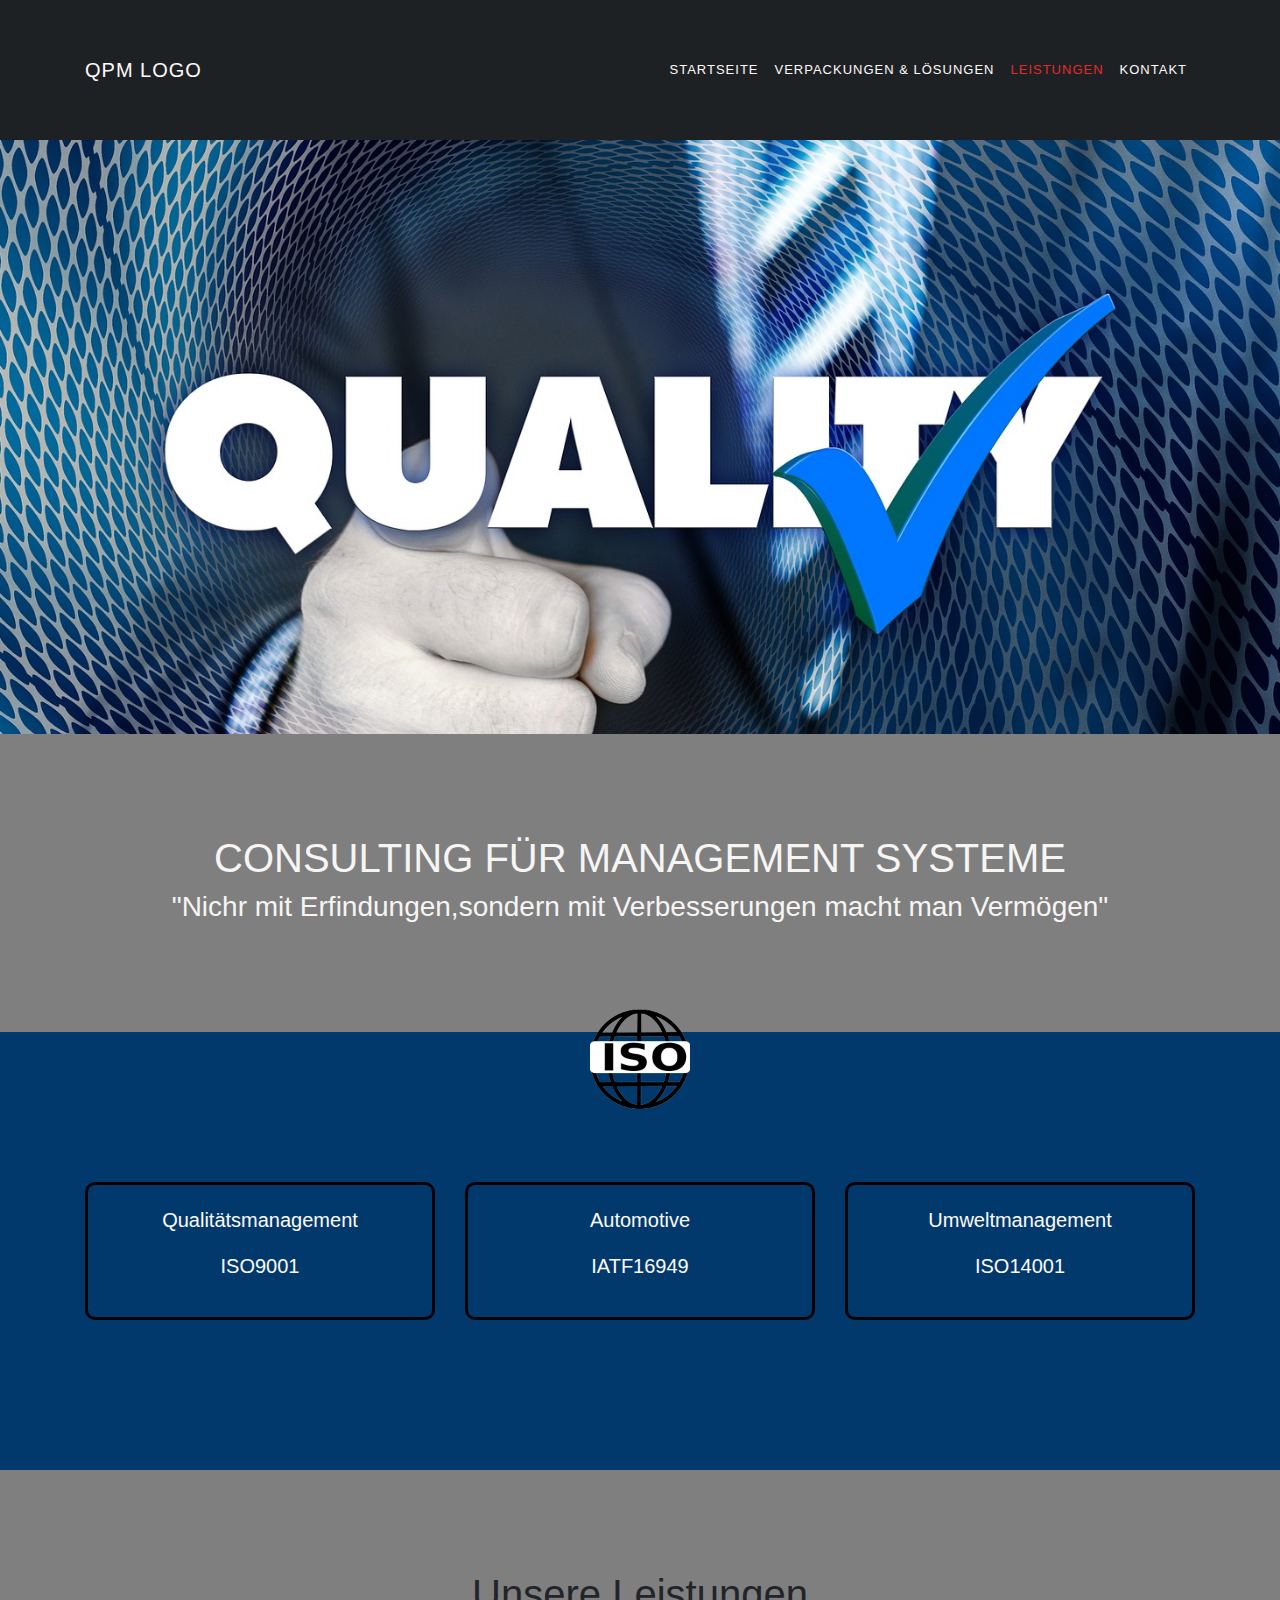
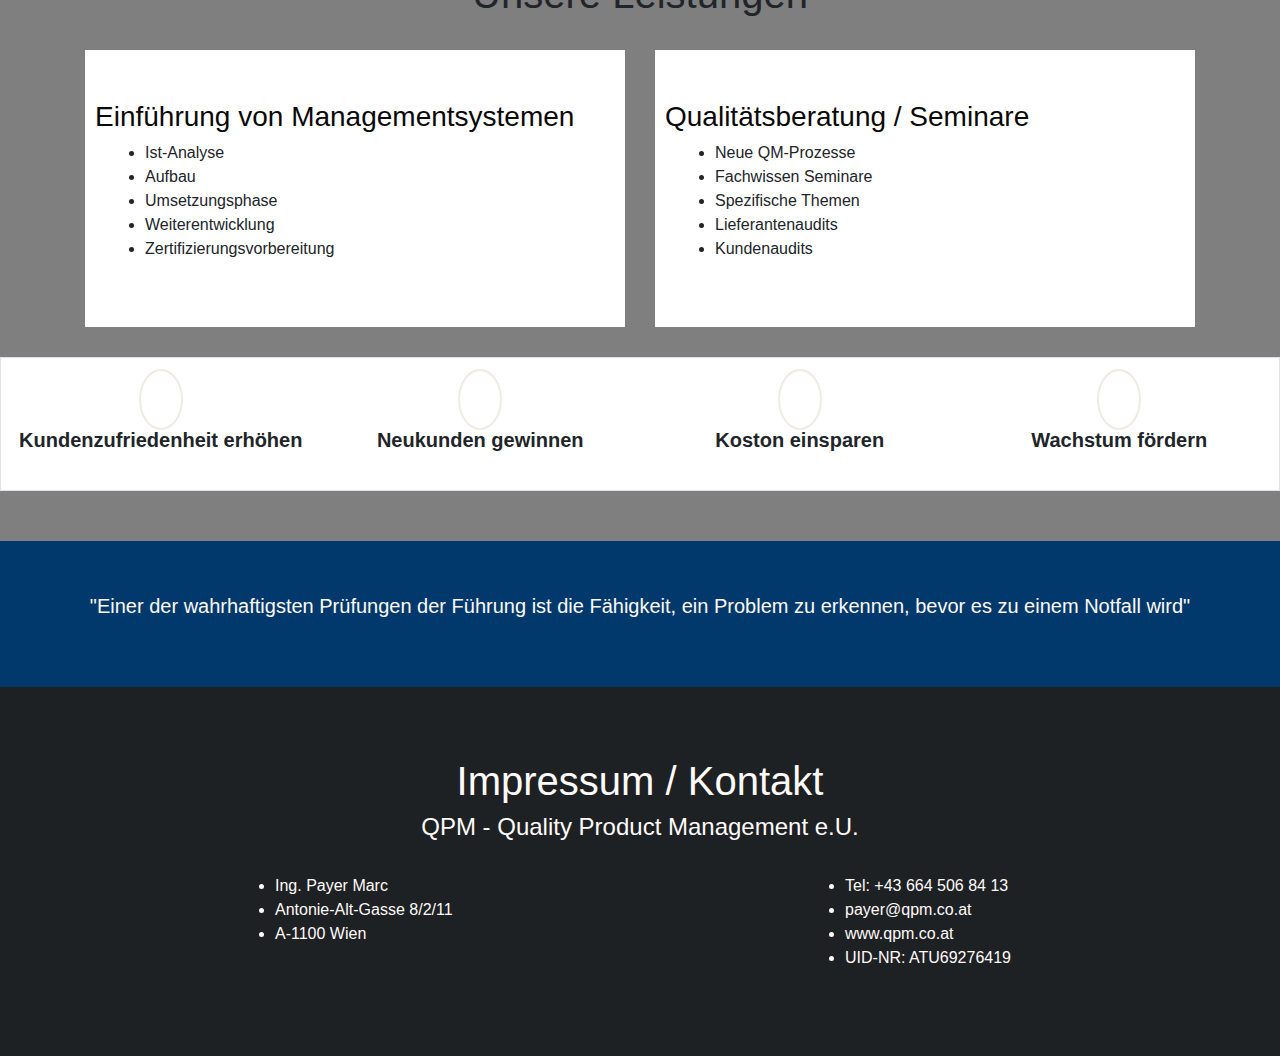
==== Iso.html @ 358d46cb "new" ====
<!DOCTYPE html>
<html>
<head>
	<title>QPM</title>

	<meta name="viewport" content="width=device-width, initial-scale=1.0">
  <link rel="stylesheet" type="text/css" href="style.css">

	<link rel="stylesheet" href="https://maxcdn.bootstrapcdn.com/bootstrap/4.5.2/css/bootstrap.min.css">
<link rel="stylesheet" type="text/css" href="style.css">

<!------- font Awesome cdn ----------------------->
<link rel="stylesheet" href="https://cdnjs.cloudflare.com/ajax/libs/font-awesome/5.15.1/css/all.min.css" integrity="sha512-+4zCK9k+qNFUR5X+cKL9EIR+ZOhtIloNl9GIKS57V1MyNsYpYcUrUeQc9vNfzsWfV28IaLL3i96P9sdNyeRssA==" crossorigin="anonymous" />

</head>
<body>
 <main class="main-site">
  <!--================================================ nav area starts =========================-->
  <section class="nav-area">
     <div class="container">
      <nav class="navbar navbar-expand-lg navbar-dark">
       
  <!-- Brand -->
  <a class="navbar-brand" href="#">QPM LOGO</a>

  <!-- Toggler/collapsibe Button -->
  <button class="navbar-toggler" type="button" data-toggle="collapse" data-target="#collapsibleNavbar">
    <span class="navbar-toggler-icon"></span>
  </button>

  <!-- Navbar links -->
  <div class="collapse navbar-collapse" id="collapsibleNavbar">
    <ul class="navbar-nav ml-auto text-right">
      <li class="nav-item">
        <a class="nav-link" href="index.html">Startseite</a>
      </li>
      <li class="nav-item ">
        <a class="nav-link" href="packging.html">Verpackungen & Lösungen</a>
      </li>
      <!--<li class="nav-item">
        <a class="nav-link" href="#design">Design / Materialien</a>
      </li>-->
      <li class="nav-item active">
        <a class="nav-link" href="Iso.html">Leistungen</a>
      </li>
      <!--<li class="nav-item">
        <a class="nav-link" href="#link">Referenzprojekte</a>

      </li>

        <li class="nav-item">
        <a class="nav-link" href="#about">Über</a>

      </li>-->
      <li class="nav-item">
        <a class="nav-link" href="#Kontakt">Kontakt</a>

      </li>
    </ul>
  </div>

</nav>
</div>
</section>

<!--================================================ nav area ends =========================================-->
      
  <!--============================================== header area starts =====================================-->
  <section class="iso-header-area">
  </section>


  <!--============================================= header area ends ==========================================-->


  <!--============================================= iso text area starts==========================================-->
  <section class="iso-text-area">
    <div class="container">
      <div class="justify-content-center">
        <h1 class="text-center">CONSULTING FÜR MANAGEMENT SYSTEME </h1>
        <h3 class="text-center">"Nichr mit Erfindungen,sondern mit Verbesserungen macht man Vermögen"</h3>
      </div>
      
    </div> 
  </section>
  <!--======================================iso text area starts ======================================-->

  <section class="iso-certification-area">
    <div class="container">
      <div class="img-area pb-4">
        <img src="iso-logo.png" class="imag-fluid text-center">
      </div>
      <div class="row">
        <div class="col-sm-12 col-md-4 col-lg-4">
          <div class="iso-col">
            <p class="text-center">Qualitätsmanagement </p>
            <p class="text-center">ISO9001</p>
            
          </div>
          
        </div>
         <div class="col-sm-12 col-md-4 col-lg-4">
          <div class="iso-col">
            <p class="text-center">Automotive </p>
            <p class="text-center">IATF16949</p>
            
          </div>
          
        </div>
         <div class="col-sm-12 col-md-4 col-lg-4">
          <div class="iso-col">
            <p class="text-center">Umweltmanagement</p>
            <p class="text-center">ISO14001</p>
            
          </div>
          
        </div>
        
      </div>
      
    </div>
  </section>
  <!--================================== iso text area ends==============================-->
  <!--================================== iso list area starts=============================-->



  <section class="iso-list-area">
    <div class="container">
      <div class="img-area pb-4">
        <h1 class="text-center">Unsere Leistungen</h1>
      </div>
      <div class="row">
        <div class="col-sm-12 col-md-6 col-lg-6">
          <div class="iso-list">
            <h3>Einführung von Managementsystemen</h3>
             <ul>
              <li> 
              Ist-Analyse 
              </li>
              <li> 
              Aufbau 
              </li>
              <li> 
              Umsetzungsphase 
              </li>
              <li> 
              Weiterentwicklung 
              </li>
              <li> 
              Zertifizierungsvorbereitung 
              </li>
            </ul>
    
           
            
          </div>
          
        </div>
         <div class="col-sm-12 col-md-6 col-lg-6">
          <div class="iso-list">
            <h3 class="sec-heading ">Qualitätsberatung / Seminare</h3>
             <ul class="sec-ul">
              <li> 
              Neue QM-Prozesse
              </li>
              <li> 
              Fachwissen Seminare
              </li>
              <li> 
              Spezifische Themen
              </li>
              <li> 
              Lieferantenaudits 
              </li>
              <li> 
              Kundenaudits
              </li>
            </ul>
           
            
          </div>
          
        </div>
      </div>


      
    </div>

      <div class="row border row-area mx-auto">
      <div class="col-sm-12 col-md-3 col-lg-3">
        <p class="text-center"><i class="fa fa-check" aria-hidden="true"></i></p>
        <h5 class="text-center">Kundenzufriedenheit erhöhen</h5>
        
      </div>
      <div class="col-sm-12 col-md-3 col-lg-3">
               <p class="text-center"><i class="fa fa-check" aria-hidden="true"></i></p>
        <h5 class="text-center">Neukunden gewinnen</h5>
        
      </div>
      <div class="col-sm-12 col-md-3 col-lg-3">
               <p class="text-center"><i class="fa fa-check" aria-hidden="true"></i></p>
        <h5 class="text-center">Koston einsparen</h5>
        
      </div>
      <div class="col-sm-12 col-md-3 col-lg-3">
               <p class="text-center"><i class="fa fa-check" aria-hidden="true"></i></p>
        <h5 class="text-center">Wachstum fördern</h5>
        
      </div>
      
    </div> 
  </section>


  <!--=================================== iso list area ends =================================-->


  <!--===================================== last text area starts =============================-->
  <section class="last-text-area">
    <div class="container">
      <div class="justify-content-center">
        <p class="text-center">"Einer der wahrhaftigsten Prüfungen der Führung ist die Fähigkeit,
                 ein Problem zu erkennen,
                bevor es zu einem Notfall wird"
        </p> 
      </div> 
    </div>
  </section>


  <!--===================================== last text area ends =============================-->


  


  <!--======================================footer area starts ======================================-->
   <footer class="footer-area" id="Kontakt">
    <div class="container">
      <div class="justify-content-center pb-4">
        <h1 class="text-center">Impressum / Kontakt</h1>
        <h4 class="text-center">QPM - Quality Product Management e.U.</h4>
      </div>

      <div class="row">
        <div class="col-sm-4 col-md-4 col-lg-4 offset-2">
          <ul>
            <li>
              Ing. Payer Marc
            </li>
            <li>
              Antonie-Alt-Gasse 8/2/11
            </li>
            <li>
              A-1100 Wien
            </li>
          </ul>
          
        </div>

        <div class="col-sm-4 col-md-4 col-lg-4 offset-2">
          <ul>
            <li>
              Tel: +43 664 506 84 13
            </li>
            <li>
              <a href="">payer@qpm.co.at</a>
            </li>
            <li>
              <a href="https://www.qpm.co.at/">www.qpm.co.at</a>
            </li>
            <li>
              <p>UID-NR: ATU69276419</p>
            </li>
          </ul>
          
        </div>
        
      </div> 
    </div>
     
   </footer>

   <!--======================================footer area ends ======================================-->


   
 </main>

 











<!-- jQuery library -->
<script src="https://ajax.googleapis.com/ajax/libs/jquery/3.5.1/jquery.min.js"></script>

<!-- Popper JS -->
<script src="https://cdnjs.cloudflare.com/ajax/libs/popper.js/1.16.0/umd/popper.min.js"></script>

<!-- Latest compiled JavaScript -->
<script src="https://maxcdn.bootstrapcdn.com/bootstrap/4.5.2/js/bootstrap.min.js"></script>

</body>

</html>
---- style.css ----
@import url(variable.css);


html
{
  scroll-behavior: smooth;
}
*
{
  padding: 0;
  margin: 0;
}

body
{
  font-family: Helvetica, Sans-Serif;
}

.main-site
{
  position: relative;
}

/*---------------- ------------------nav area starts-------- -------------------*/

.nav-area
{
   width: 100%;
   background:#1E2123;
    position: relative;  
}


.nav-area nav 
{ 
  padding: 50px 0px; 
}



.nav-area nav ul li
{ 
 text-transform: uppercase;
 font-size: 13px;
 line-height: 20px;
 //font-weight: bold;
 //margin: auto;
}




.nav-area nav a
{
  color:#fffafa !important;
  letter-spacing: 1px;
}

.nav-area nav a:hover
{
  
  letter-spacing: 1px;
  color:#e32b2b !important;
  transition: 1s ease;
}

.nav-area nav .active a
{
  color:#e32b2b !important;
}


/*---------------- ------------------nav area ends-------- -------------------*/


/*---------------- ------------------header area starts-------- -------------------*/
.header-area
{
  position: relative;
   width: 100%;
   //padding: 200px 200px 100px 200px;
  background-image: url('imag/dash/dash.jpg');
  height: 66vh;
  background-repeat: no-repeat;
  background-size: cover;
  background-position: center;
  background-attachment:fixed;
  //margin-top: 30px;
}

.site-button .btn-first
{
  //justify-content: center;
}

.button
{
  width: 130px;
  height: 50px;
  //padding:.8rem 2.2rem;
  font:normal 500 16px/20px Helvetica, Sans-Serif;
  position: relative;
  border:3px solid transparent;
  border-radius: 4px; 
}

.site-button a
{
  text-decoration: none;
  color: black;
}

.button.primary-button
{
  background: var(--gradient-color);
  background-clip: padding-box;
  color:whitesmoke;
  transition: background .6s ease;
  box-shadow: var(--box-shadow);
}

.button.primary-button:hover
{
    background: whitesmoke;
    background-clip: padding-box;
    color:black;
}


.button.primary-button::after,
.button.secondary-button::after
{
  position: absolute;
  top:-2px;
  left:-2px;
  bottom: -2px; 
  right: -2px;
  background: var(--gradient-color);
  content:'';
  z-index: -1;
  border-radius: 4px;
}

.button.secondary-button
{
  background: white;
  background-clip: padding-box;
  transition: background .6s ease;

}

.button.secondary-button:hover
{ 
  background:var(--gradient-color);
  color: whitesmoke;
    //box-shadow: var(--box-shadow);
}

.btn-first
{
  width: 100%;
  position: absolute;
  top:90% ;
  left: 50%;
  transform: translate(-50%,-50%);
  justify-content: center;
}





/*-----------------------------------packging page starts --------------------------*/
/*---------------- ------------------design area starts-------- -------------------*/

.packeging-header-area
{

    position: relative;
   width: 100%;
  background-image: url('imag/New folder/8.jpg');
  height: 66vh;
  background-repeat: no-repeat;
  background-size: cover;
  background-position: center;
  background-attachment:fixed;

}
.design-area
{
  width: 100%;
  padding: 100px 0px;
  background-color: #1E2123;
}

.design-area h1 , p
{
  color: #fffafa;
}

.design-area h3
{
  color: #fffafa;
  overflow: hidden;
}

.text-area p
{
  text-align: justify;
}

.design-area .imag-area
{
  margin: 0px 20px;
}

.design-area .imag-area img
{
  height: 200px;
  width: 100%;
}

.bottom-text
{
  padding: 50px 10px 0px 10px;
  
}

.bottom-text p
{
  text-align: justify;

}

.design-area .imag-area img
{
  width: 100%;
  height: 300px;
}


/*---------------- ------------------design area ends -------------------------*/

/*---------------------------------crousel area starts --------------------------*/

.crousel-area
{
  position: relative;
   width: 100%;
   padding: 100px 0px;
   background-color: #5e503f;
}

.crousel-area h1 ,p
{
  color: #fffafa;
}


.crousel-area img
{
  width: 100%;
  height:200px; 
}

.controls-top
{
position: absolute;
bottom: 0;
left: 50%;
transform: translate(-50%,-50%);
  //justify-content: center;

}

.controls-top a
{
  margin:40px ;
  font-size: 50px;

}



/*---------------------------------crousel area ends ---------------------------*/

/*---------------------------------- packging page end --------------------------*/

/*----------------------------------iso pages starts -----------------------------*/

.iso-header-area
{
  position: relative;
   width: 100%;
  background-image: url('imag/certification/1.jpg');
  height: 66vh;
  background-repeat: no-repeat;
  background-position: center;
  background-size: cover;
  background-attachment:fixed;
}

.iso-text-area
{
  background-color: #7F7F7F;
  width: 100%;
  padding: 100px;
}

.iso-text-area h1
{
  color: #F6F5F3;
  justify-content: center;
  text-align: justify;
}

.iso-text-area h3
{
  color: #F6F5F3;
  justify-content: center;
  text-align: justify;
}
/*----------------------------- iso certification area strats ------------------------*/


.iso-certification-area
{
  background-color: #01396C;
  padding: 150px 0px;
  position: relative;
}

.iso-certification-area .img-area
{

  position: absolute;
  top:9%;
  left:50%;
  transform: translate(-50%,-50%);
  justify-content: center;
  text-align: center;
}

.iso-certification-area .img-area img
{
  width: 100px;
  height: 100px;
 
}


.iso-certification-area .iso-col
{
  padding: 20px 20px;
  border: 3px solid #000205;
  border-radius: 10px;
}


.iso-certification-area .iso-col p
{
  font-size: 20px;
  //font-weight: bold;
  font-family: Helvetica, Sans-Serif;
}





/*----------------------------- iso certification area ends ------------------------*/

 
/*----------------------------- iso list area starts ------------------------*/

.iso-list-area
{
  background-color: #7F7F7F;
  width: 100%;
  //height: 100%;
  padding: 100px 0px 50px 0px;
}





.iso-list-area .iso-list ul
{
  margin-left: 50px;
}




.iso-list-area .row-area
{
  margin-top: 30px;
  background-color: #FFFFFF;
  padding: 30px 0px; 
}

.iso-list-area .row-area h5
{
  font-weight: bold;
}

.iso-list-area .row-area .fa-check
{
  color: #F0EAE2;
  padding:20px 20px;
  border: 2px solid #F0EAE2;
  border-radius: 100%;
}

.iso-list-area .row-area .fa-check:hover
{
  color: #F0EAE2;
  padding:20px 20px;
  border: 2px solid #F0EAE2;
  border-radius: 100%;
}




/*----------------------------- iso list area ends ------------------------*/


.last-text-area
{

  background-color: #01396C;
  width: 100%;
  padding: 50px 0px;

}


.last-text-area p
{
  font-size: 20px;
}




/*----------------------------------iso page ends -----------------------------*/


/*----------------------------------- About me area starts-----------------------*/
.about-me-area
{
  width: 100%;
  padding: 100px 0px;
  background-color: #5e503f

}

.about-me-area h1,h3, h4
{

  font-family: Helvetica, Sans-Serif;
  color:#0a0908;
}
.about-me-area p
{
  font-family: Helvetica, Sans-Serif;
  color:#0a0908;
  text-align: justify;
}

.about-me-area .imag-area img
{
  width: 100%;
  height: 300px;
}
.about-me-area .row
{
  justify-content: center;
}



.about-me-area .row .col-area
{
  background-color: #ffffff;
}
 

 .about-me-area .about-me-area-link
 {
  margin: 50px 0px 20px 0px;
 }

 .about-me-area .about-me-area-link2
 {
  margin: 97px 0px 20px 0px;
 }

.about-me-area .about-me-area-link a
{
 
 padding: 10px 30px;
 color: #0a0908;
 text-decoration: none;
 //border: 1px solid #0a0908;
 border-radius: 3px;
 
}
.about-me-area .about-me-area-link2 a
{
 
 padding: 10px 30px;
 color: #0a0908;
 text-decoration: none;
 //border: 1px solid #0a0908;
 border-radius: 3px;
 
}


.about-me-area .about-me-area-link a:hover
{
  background-color: #eae0d5;
  transition: .7s ease;
}

.about-me-area .about-me-area-link2 a:hover
{
  background-color: #eae0d5;
  transition: .7s ease;
}

/*----------------------------------- About me area ends -----------------------*/

.link-area
{
  background-color: #22333b;
  padding: 100px 0px;
}

.link-area-heading
{
  padding-bottom: 20px;
}

.link-area-heading h1,p
{
  color:#fffafa;
}


.link-area ul
{
  align-items: center;
  margin-left: auto;
  margin-right: auto;
}

.link-area ul li,a
{
  color:#fffafa; 
}





/*---------------- ------------------link area ends -------- -------------------*/






/*---------------- ------------------about area starts -------- -------------------*/
.about-area
{
  width: 100%;
  padding: 100px 0px;
  background-color:#eae0d5;
}

.about-me-area .row 
{
  //position: absolute;
  justify-content: center;
}

.about-area-text p
{
  text-align: justify;
  color:#5e503f;
}
 
 //.about-area .col-area
{
   
   margin: 20px 0px;
}
.about-area img
{
 
   height: 400px; 
  width: 100%;
  //max-width: 100%; 
  //height: auto;
  
}

.about-area-heading h1
{
  color:#5e503f;

}

.about-area-heading h4
{
  color:#5e503f;

}

/*---------------- ------------------about area ends -------- -------------------*/



/*---------------- ------------------footer area start -------- -------------------*/
 .footer-area
{
  width: 100%;
  padding: 70px 0px;
  background-color: #1E2123;
}

.footer-area h1,h4
{
  color: #fffafa;
}

.footer-area ul li
{
  color: #fffafa;
}

/*---------------- ------------------footer area ends -------- -------------------*/


@media only screen and (min-width: 768px)
{
.iso-list-area .iso-list
{
  background-color: #FFFFFF;

  height: 100%;
  padding: 50px 10px;
  //border-radius: 10px;
}
}




@media only screen and (max-width: 768px)
{

.about-me-area .row 
{
  //position: absolute;
  justify-content: center;
}
 
.about-me-area .row .col-area
{
  margin: 20px 30px;
}

.design-area .imag-area img
{
  height:auto;
  width: 100%;
}

.design-area .col-sm-12
{
  margin-top:20px; 
}

.about-area img
{
 
   height: 400px; 
  width: 100%;
  //max-width: 100%; 
  //height: auto;
  
}

.crousel-area img 
{
  width: 100%;
  height: auto;
}


.iso-certification-area .img-area
{

  position: absolute;
  top:5%;
  left:50%;
  transform: translate(-50%,-50%);
  justify-content: center;
  text-align: center;
}


.iso-certification-area .iso-col
{
  margin-top: 20px;
}

.iso-list-area .iso-list
{
   margin-top: 20px;
}


.iso-list-area .iso-list
{
  background-color: #FFFFFF;

  //height: 100%;
  padding: 50px 10px;
  //border-radius: 10px;
}


//.iso-list-area .row-area .col-sm-12
{
  margin: 0px 20px;
}

}









/*------------------------- second media query----------------*/

@media only screen and (max-width: 991px)
{
  .header-area
{
   width: 100%;
  //padding: 320px 0px;
  background-image: url('imag/dash/dash.jpg');
  height: 66vh;
  background-repeat: no-repeat;
  background-size: 100% 100%;
  background-attachment:scroll;
}

.iso-header-area
{
  position: relative;
   width: 100%;
  background-image: url('imag/certification/1.jpg');
  height: 66vh;
  background-repeat: no-repeat;
  background-size: cover;
  background-attachment:scroll;
}

.packeging-header-area
{

    position: relative;
   width: 100%;
  background-image: url('imag/New folder/8.jpg');
  height: 66vh;
  background-repeat: no-repeat;
  background-size: cover;
  background-attachment:scroll;

}

.site-button
{
  width: 100%;
}

.site-banner .col-area .site-button .btn-first
  {
    width: 100%;
    position: relative;
    display: flex;
    justify-content: center;
  }

    .site-banner .col-area .site-button button
  {
    //text-align: center;
    
    //justify-content: center;
    margin-top: 10px;
    width: 50%;
  }

.nav-area
{
  background-color: #1E2123;
  position: unset;
}
.nav-area nav .active a
{
  color:#fffafa !important;
}

.nav-area nav ul
{
  margin-top: 20px;
}

.nav-area nav ul li
{ 
 text-transform: uppercase;
 font-size: 15px;
 line-height: 20px;
 //font-weight: bold;
 //margin: auto;
 border: none;
 border-bottom: .5px solid #202426;
 padding: 5px 0px;
}

.nav-area nav ul li:hover
{ 
  background-color: #212527;
 text-transform: uppercase;
 font-size: 15px;
 line-height: 20px;
 //font-weight: bold;
 //margin: auto;
 //border: none;
}

.nav-area nav a:hover
{
  color:#fffafa !important;
  letter-spacing: 1px;
  transition: 1s ease;
}

.link-area .row ul
{
  margin-left: 50px;
}


.about-area .col-area
{
  margin-top: 20px;
}
}
---- style.css ----
@import url(variable.css);


html
{
  scroll-behavior: smooth;
}
*
{
  padding: 0;
  margin: 0;
}

body
{
  font-family: Helvetica, Sans-Serif;
}

.main-site
{
  position: relative;
}

/*---------------- ------------------nav area starts-------- -------------------*/

.nav-area
{
   width: 100%;
   background:#1E2123;
    position: relative;  
}


.nav-area nav 
{ 
  padding: 50px 0px; 
}



.nav-area nav ul li
{ 
 text-transform: uppercase;
 font-size: 13px;
 line-height: 20px;
 //font-weight: bold;
 //margin: auto;
}




.nav-area nav a
{
  color:#fffafa !important;
  letter-spacing: 1px;
}

.nav-area nav a:hover
{
  
  letter-spacing: 1px;
  color:#e32b2b !important;
  transition: 1s ease;
}

.nav-area nav .active a
{
  color:#e32b2b !important;
}


/*---------------- ------------------nav area ends-------- -------------------*/


/*---------------- ------------------header area starts-------- -------------------*/
.header-area
{
  position: relative;
   width: 100%;
   //padding: 200px 200px 100px 200px;
  background-image: url('imag/dash/dash.jpg');
  height: 66vh;
  background-repeat: no-repeat;
  background-size: cover;
  background-position: center;
  background-attachment:fixed;
  //margin-top: 30px;
}

.site-button .btn-first
{
  //justify-content: center;
}

.button
{
  width: 130px;
  height: 50px;
  //padding:.8rem 2.2rem;
  font:normal 500 16px/20px Helvetica, Sans-Serif;
  position: relative;
  border:3px solid transparent;
  border-radius: 4px; 
}

.site-button a
{
  text-decoration: none;
  color: black;
}

.button.primary-button
{
  background: var(--gradient-color);
  background-clip: padding-box;
  color:whitesmoke;
  transition: background .6s ease;
  box-shadow: var(--box-shadow);
}

.button.primary-button:hover
{
    background: whitesmoke;
    background-clip: padding-box;
    color:black;
}


.button.primary-button::after,
.button.secondary-button::after
{
  position: absolute;
  top:-2px;
  left:-2px;
  bottom: -2px; 
  right: -2px;
  background: var(--gradient-color);
  content:'';
  z-index: -1;
  border-radius: 4px;
}

.button.secondary-button
{
  background: white;
  background-clip: padding-box;
  transition: background .6s ease;

}

.button.secondary-button:hover
{ 
  background:var(--gradient-color);
  color: whitesmoke;
    //box-shadow: var(--box-shadow);
}

.btn-first
{
  width: 100%;
  position: absolute;
  top:90% ;
  left: 50%;
  transform: translate(-50%,-50%);
  justify-content: center;
}





/*-----------------------------------packging page starts --------------------------*/
/*---------------- ------------------design area starts-------- -------------------*/

.packeging-header-area
{

    position: relative;
   width: 100%;
  background-image: url('imag/New folder/8.jpg');
  height: 66vh;
  background-repeat: no-repeat;
  background-size: cover;
  background-position: center;
  background-attachment:fixed;

}
.design-area
{
  width: 100%;
  padding: 100px 0px;
  background-color: #1E2123;
}

.design-area h1 , p
{
  color: #fffafa;
}

.design-area h3
{
  color: #fffafa;
  overflow: hidden;
}

.text-area p
{
  text-align: justify;
}

.design-area .imag-area
{
  margin: 0px 20px;
}

.design-area .imag-area img
{
  height: 200px;
  width: 100%;
}

.bottom-text
{
  padding: 50px 10px 0px 10px;
  
}

.bottom-text p
{
  text-align: justify;

}

.design-area .imag-area img
{
  width: 100%;
  height: 300px;
}


/*---------------- ------------------design area ends -------------------------*/

/*---------------------------------crousel area starts --------------------------*/

.crousel-area
{
  position: relative;
   width: 100%;
   padding: 100px 0px;
   background-color: #5e503f;
}

.crousel-area h1 ,p
{
  color: #fffafa;
}


.crousel-area img
{
  width: 100%;
  height:200px; 
}

.controls-top
{
position: absolute;
bottom: 0;
left: 50%;
transform: translate(-50%,-50%);
  //justify-content: center;

}

.controls-top a
{
  margin:40px ;
  font-size: 50px;

}



/*---------------------------------crousel area ends ---------------------------*/

/*---------------------------------- packging page end --------------------------*/

/*----------------------------------iso pages starts -----------------------------*/

.iso-header-area
{
  position: relative;
   width: 100%;
  background-image: url('imag/certification/1.jpg');
  height: 66vh;
  background-repeat: no-repeat;
  background-position: center;
  background-size: cover;
  background-attachment:fixed;
}

.iso-text-area
{
  background-color: #7F7F7F;
  width: 100%;
  padding: 100px;
}

.iso-text-area h1
{
  color: #F6F5F3;
  justify-content: center;
  text-align: justify;
}

.iso-text-area h3
{
  color: #F6F5F3;
  justify-content: center;
  text-align: justify;
}
/*----------------------------- iso certification area strats ------------------------*/


.iso-certification-area
{
  background-color: #01396C;
  padding: 150px 0px;
  position: relative;
}

.iso-certification-area .img-area
{

  position: absolute;
  top:9%;
  left:50%;
  transform: translate(-50%,-50%);
  justify-content: center;
  text-align: center;
}

.iso-certification-area .img-area img
{
  width: 100px;
  height: 100px;
 
}


.iso-certification-area .iso-col
{
  padding: 20px 20px;
  border: 3px solid #000205;
  border-radius: 10px;
}


.iso-certification-area .iso-col p
{
  font-size: 20px;
  //font-weight: bold;
  font-family: Helvetica, Sans-Serif;
}





/*----------------------------- iso certification area ends ------------------------*/

 
/*----------------------------- iso list area starts ------------------------*/

.iso-list-area
{
  background-color: #7F7F7F;
  width: 100%;
  //height: 100%;
  padding: 100px 0px 50px 0px;
}





.iso-list-area .iso-list ul
{
  margin-left: 50px;
}




.iso-list-area .row-area
{
  margin-top: 30px;
  background-color: #FFFFFF;
  padding: 30px 0px; 
}

.iso-list-area .row-area h5
{
  font-weight: bold;
}

.iso-list-area .row-area .fa-check
{
  color: #F0EAE2;
  padding:20px 20px;
  border: 2px solid #F0EAE2;
  border-radius: 100%;
}

.iso-list-area .row-area .fa-check:hover
{
  color: #F0EAE2;
  padding:20px 20px;
  border: 2px solid #F0EAE2;
  border-radius: 100%;
}




/*----------------------------- iso list area ends ------------------------*/


.last-text-area
{

  background-color: #01396C;
  width: 100%;
  padding: 50px 0px;

}


.last-text-area p
{
  font-size: 20px;
}




/*----------------------------------iso page ends -----------------------------*/


/*----------------------------------- About me area starts-----------------------*/
.about-me-area
{
  width: 100%;
  padding: 100px 0px;
  background-color: #5e503f

}

.about-me-area h1,h3, h4
{

  font-family: Helvetica, Sans-Serif;
  color:#0a0908;
}
.about-me-area p
{
  font-family: Helvetica, Sans-Serif;
  color:#0a0908;
  text-align: justify;
}

.about-me-area .imag-area img
{
  width: 100%;
  height: 300px;
}
.about-me-area .row
{
  justify-content: center;
}



.about-me-area .row .col-area
{
  background-color: #ffffff;
}
 

 .about-me-area .about-me-area-link
 {
  margin: 50px 0px 20px 0px;
 }

 .about-me-area .about-me-area-link2
 {
  margin: 97px 0px 20px 0px;
 }

.about-me-area .about-me-area-link a
{
 
 padding: 10px 30px;
 color: #0a0908;
 text-decoration: none;
 //border: 1px solid #0a0908;
 border-radius: 3px;
 
}
.about-me-area .about-me-area-link2 a
{
 
 padding: 10px 30px;
 color: #0a0908;
 text-decoration: none;
 //border: 1px solid #0a0908;
 border-radius: 3px;
 
}


.about-me-area .about-me-area-link a:hover
{
  background-color: #eae0d5;
  transition: .7s ease;
}

.about-me-area .about-me-area-link2 a:hover
{
  background-color: #eae0d5;
  transition: .7s ease;
}

/*----------------------------------- About me area ends -----------------------*/

.link-area
{
  background-color: #22333b;
  padding: 100px 0px;
}

.link-area-heading
{
  padding-bottom: 20px;
}

.link-area-heading h1,p
{
  color:#fffafa;
}


.link-area ul
{
  align-items: center;
  margin-left: auto;
  margin-right: auto;
}

.link-area ul li,a
{
  color:#fffafa; 
}





/*---------------- ------------------link area ends -------- -------------------*/






/*---------------- ------------------about area starts -------- -------------------*/
.about-area
{
  width: 100%;
  padding: 100px 0px;
  background-color:#eae0d5;
}

.about-me-area .row 
{
  //position: absolute;
  justify-content: center;
}

.about-area-text p
{
  text-align: justify;
  color:#5e503f;
}
 
 //.about-area .col-area
{
   
   margin: 20px 0px;
}
.about-area img
{
 
   height: 400px; 
  width: 100%;
  //max-width: 100%; 
  //height: auto;
  
}

.about-area-heading h1
{
  color:#5e503f;

}

.about-area-heading h4
{
  color:#5e503f;

}

/*---------------- ------------------about area ends -------- -------------------*/



/*---------------- ------------------footer area start -------- -------------------*/
 .footer-area
{
  width: 100%;
  padding: 70px 0px;
  background-color: #1E2123;
}

.footer-area h1,h4
{
  color: #fffafa;
}

.footer-area ul li
{
  color: #fffafa;
}

/*---------------- ------------------footer area ends -------- -------------------*/


@media only screen and (min-width: 768px)
{
.iso-list-area .iso-list
{
  background-color: #FFFFFF;

  height: 100%;
  padding: 50px 10px;
  //border-radius: 10px;
}
}




@media only screen and (max-width: 768px)
{

.about-me-area .row 
{
  //position: absolute;
  justify-content: center;
}
 
.about-me-area .row .col-area
{
  margin: 20px 30px;
}

.design-area .imag-area img
{
  height:auto;
  width: 100%;
}

.design-area .col-sm-12
{
  margin-top:20px; 
}

.about-area img
{
 
   height: 400px; 
  width: 100%;
  //max-width: 100%; 
  //height: auto;
  
}

.crousel-area img 
{
  width: 100%;
  height: auto;
}


.iso-certification-area .img-area
{

  position: absolute;
  top:5%;
  left:50%;
  transform: translate(-50%,-50%);
  justify-content: center;
  text-align: center;
}


.iso-certification-area .iso-col
{
  margin-top: 20px;
}

.iso-list-area .iso-list
{
   margin-top: 20px;
}


.iso-list-area .iso-list
{
  background-color: #FFFFFF;

  //height: 100%;
  padding: 50px 10px;
  //border-radius: 10px;
}


//.iso-list-area .row-area .col-sm-12
{
  margin: 0px 20px;
}

}









/*------------------------- second media query----------------*/

@media only screen and (max-width: 991px)
{
  .header-area
{
   width: 100%;
  //padding: 320px 0px;
  background-image: url('imag/dash/dash.jpg');
  height: 66vh;
  background-repeat: no-repeat;
  background-size: 100% 100%;
  background-attachment:scroll;
}

.iso-header-area
{
  position: relative;
   width: 100%;
  background-image: url('imag/certification/1.jpg');
  height: 66vh;
  background-repeat: no-repeat;
  background-size: cover;
  background-attachment:scroll;
}

.packeging-header-area
{

    position: relative;
   width: 100%;
  background-image: url('imag/New folder/8.jpg');
  height: 66vh;
  background-repeat: no-repeat;
  background-size: cover;
  background-attachment:scroll;

}

.site-button
{
  width: 100%;
}

.site-banner .col-area .site-button .btn-first
  {
    width: 100%;
    position: relative;
    display: flex;
    justify-content: center;
  }

    .site-banner .col-area .site-button button
  {
    //text-align: center;
    
    //justify-content: center;
    margin-top: 10px;
    width: 50%;
  }

.nav-area
{
  background-color: #1E2123;
  position: unset;
}
.nav-area nav .active a
{
  color:#fffafa !important;
}

.nav-area nav ul
{
  margin-top: 20px;
}

.nav-area nav ul li
{ 
 text-transform: uppercase;
 font-size: 15px;
 line-height: 20px;
 //font-weight: bold;
 //margin: auto;
 border: none;
 border-bottom: .5px solid #202426;
 padding: 5px 0px;
}

.nav-area nav ul li:hover
{ 
  background-color: #212527;
 text-transform: uppercase;
 font-size: 15px;
 line-height: 20px;
 //font-weight: bold;
 //margin: auto;
 //border: none;
}

.nav-area nav a:hover
{
  color:#fffafa !important;
  letter-spacing: 1px;
  transition: 1s ease;
}

.link-area .row ul
{
  margin-left: 50px;
}


.about-area .col-area
{
  margin-top: 20px;
}
}
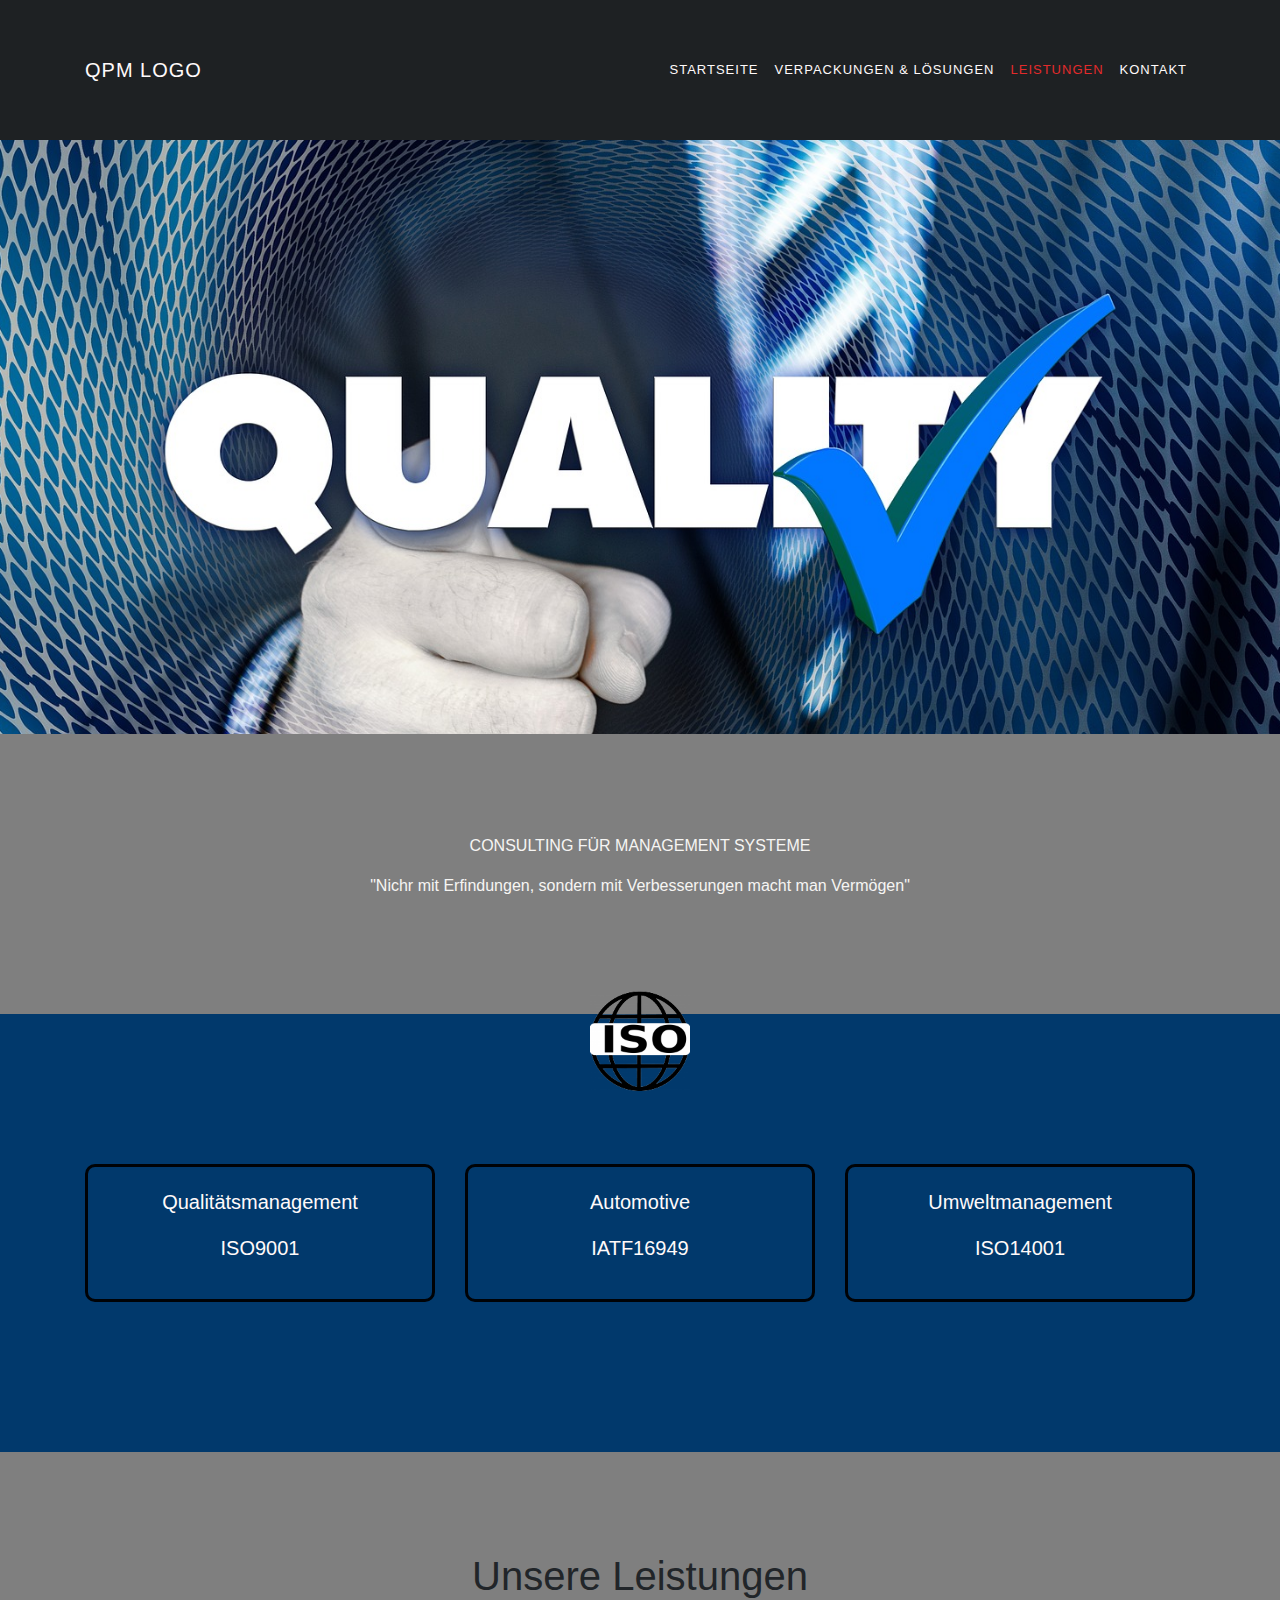
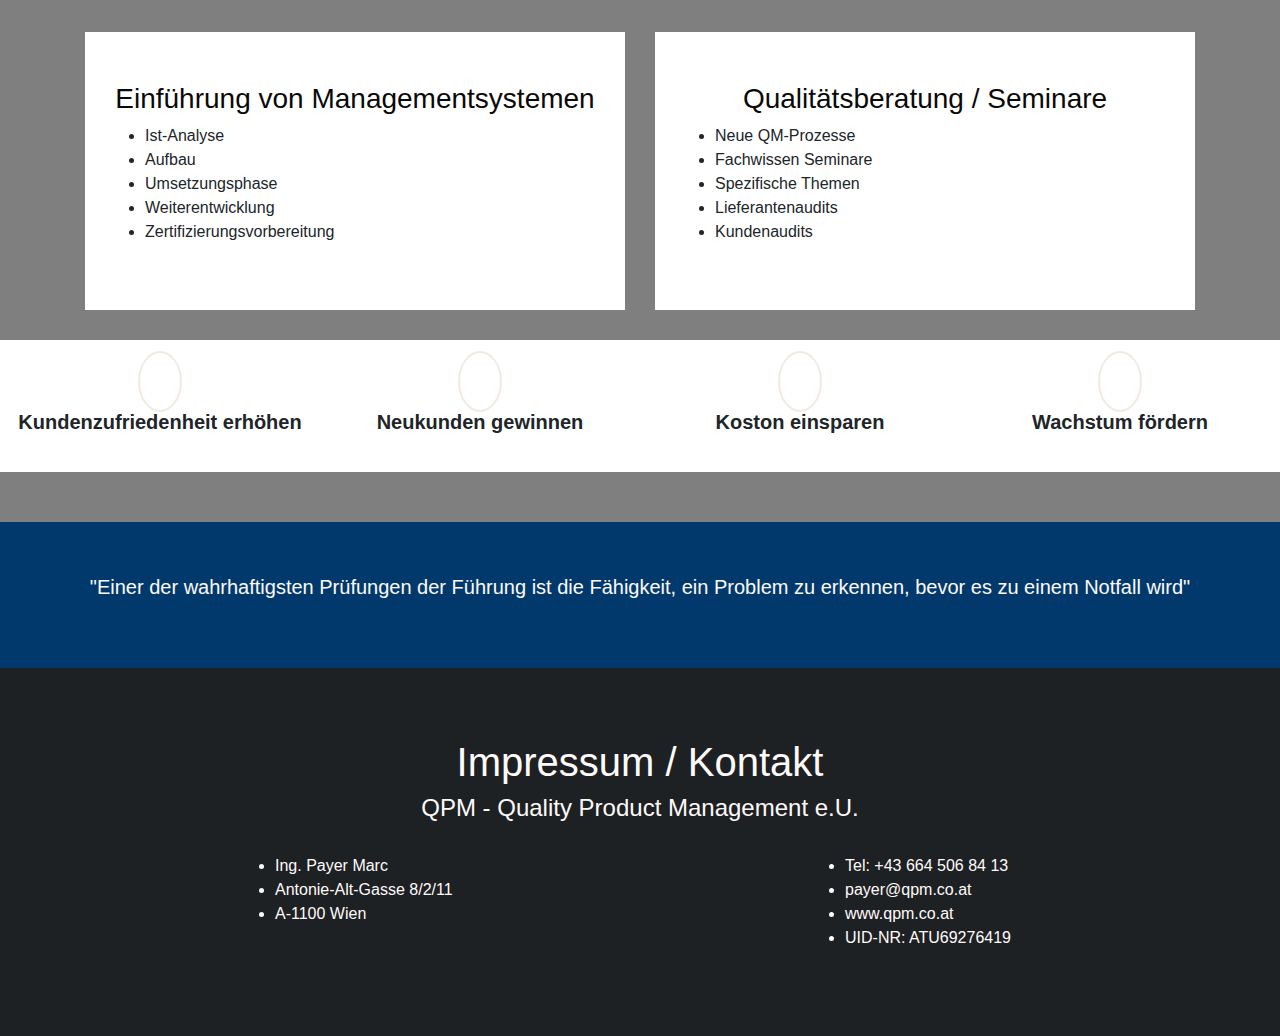
==== commit 82a6d9bb: "update" ====
--- a/Iso.html
+++ b/Iso.html
@@ -74,13 +74,12 @@
 
 
   <!--============================================= iso text area starts==========================================-->
-  <section class="iso-text-area">
+ <section class="iso-text-area">
     <div class="container">
       <div class="justify-content-center">
-        <h1 class="text-center">CONSULTING FÜR MANAGEMENT SYSTEME </h1>
-        <h3 class="text-center">"Nichr mit Erfindungen,sondern mit Verbesserungen macht man Vermögen"</h3>
-      </div>
-      
+        <p class="text-center">CONSULTING FÜR MANAGEMENT SYSTEME</p>
+        <p class="text-center">"Nichr mit Erfindungen, sondern mit Verbesserungen macht man Vermögen"</p>
+      </div>  
     </div> 
   </section>
   <!--======================================iso text area starts ======================================-->
@@ -127,15 +126,15 @@
 
   <section class="iso-list-area">
     <div class="container">
-      <div class="img-area pb-4">
+      <div class="imgss-area pb-4">
         <h1 class="text-center">Unsere Leistungen</h1>
       </div>
-      <div class="row">
+      <div class="row row1">
         <div class="col-sm-12 col-md-6 col-lg-6">
           <div class="iso-list">
-            <h3>Einführung von Managementsystemen</h3>
+            <h3 class="text-center">Einführung von Managementsystemen</h3>
              <ul>
-              <li> 
+              <li>
               Ist-Analyse 
               </li>
               <li> 
@@ -150,16 +149,13 @@
               <li> 
               Zertifizierungsvorbereitung 
               </li>
-            </ul>
-    
-           
-            
+            </ul>  
           </div>
           
         </div>
          <div class="col-sm-12 col-md-6 col-lg-6">
           <div class="iso-list">
-            <h3 class="sec-heading ">Qualitätsberatung / Seminare</h3>
+            <h3 class="sec-heading text-center">Qualitätsberatung / Seminare</h3>
              <ul class="sec-ul">
               <li> 
               Neue QM-Prozesse
@@ -188,7 +184,7 @@
       
     </div>
 
-      <div class="row border row-area mx-auto">
+      <div class="row row-area mx-auto">
       <div class="col-sm-12 col-md-3 col-lg-3">
         <p class="text-center"><i class="fa fa-check" aria-hidden="true"></i></p>
         <h5 class="text-center">Kundenzufriedenheit erhöhen</h5>
@@ -210,7 +206,7 @@
         
       </div>
       
-    </div> 
+    </div>
   </section>
 
 
@@ -283,10 +279,7 @@
      
    </footer>
 
-   <!--======================================footer area ends ======================================-->
-
-
-   
+   <!--======================================footer area ends ======================================--> 
  </main>
 
  
--- a/style.css
+++ b/style.css
@@ -183,7 +183,7 @@
   height: 66vh;
   background-repeat: no-repeat;
   background-size: cover;
-  background-position: center;
+  background-position: center center;
   background-attachment:fixed;
 
 }
@@ -249,7 +249,7 @@
   position: relative;
    width: 100%;
    padding: 100px 0px;
-   background-color: #5e503f;
+   background-color: #b5651d;
 }
 
 .crousel-area h1 ,p
@@ -271,12 +271,12 @@
 left: 50%;
 transform: translate(-50%,-50%);
   //justify-content: center;
-
+  
 }
 
 .controls-top a
 {
-  margin:40px ;
+  margin:0px 40px ;
   font-size: 50px;
 
 }
@@ -296,7 +296,7 @@
   background-image: url('imag/certification/1.jpg');
   height: 66vh;
   background-repeat: no-repeat;
-  background-position: center;
+  background-position: center center;
   background-size: cover;
   background-attachment:fixed;
 }
@@ -305,17 +305,17 @@
 {
   background-color: #7F7F7F;
   width: 100%;
-  padding: 100px;
-}
-
-.iso-text-area h1
+  padding: 100px 0px;
+}
+
+.iso-text-area p
 {
   color: #F6F5F3;
   justify-content: center;
   text-align: justify;
 }
 
-.iso-text-area h3
+//.iso-text-area h3
 {
   color: #F6F5F3;
   justify-content: center;
@@ -377,6 +377,7 @@
 .iso-list-area
 {
   background-color: #7F7F7F;
+  //background-color:#01396C;;
   width: 100%;
   //height: 100%;
   padding: 100px 0px 50px 0px;
@@ -537,7 +538,8 @@
 
 .link-area
 {
-  background-color: #22333b;
+  background-color: #b5651d;
+  //background-color:;
   padding: 100px 0px;
 }
 
@@ -623,6 +625,80 @@
 }
 
 /*---------------- ------------------about area ends -------- -------------------*/
+
+/*----------------------------------- contact area starts -----------------------*/
+
+
+/*==============================Start Contact ==================*/
+
+.Contact-area
+{
+  
+  background-color: #b5651d;
+}
+
+.Contact-area-heading h2
+{
+  padding: 3rem 0rem 0rem 0rem;
+  font-weight: 500;
+  font-size: 50px;
+  font-family: Helvetica, Sans-Serif;
+
+}
+
+.Contact-area .row-area 
+{
+  display: flex;
+  justify-content: center;
+  padding: 5rem 3rem;
+}
+
+.Contact-area .row-area label
+{
+  font-family: Helvetica, Sans-Serif;
+}
+
+
+.Contact-area .row-area .form-control
+{
+  width: 100%;
+  background:none;
+  box-shadow: none;
+  border: none;
+  border-bottom: 1px solid #796878;
+  border-radius: 0;
+  outline: none;
+  padding: 10px 0px;
+  font-size:20px;
+  font-weight: 300px;
+  color:#796878;
+  font-family: Helvetica, Sans-Serif;
+}
+
+.Contact-area .row-area input::placeholder
+{
+  color:#796878;
+  //color:#79687;
+  font-size: 15px;
+}
+
+.Contact-area .btn-area
+{
+  font-family: Helvetica, Sans-Serif;
+  margin-top: 10px;
+  padding: 10px 30px;
+  border-radius: 20px;
+  outline: none;
+  border: 0;
+}
+
+
+
+/*==============================Ends Contact ==================*/
+
+
+
+/*-------------------------------------contact area starts ------------------------*/
 
 
 
@@ -742,6 +818,12 @@
   margin: 0px 20px;
 }
 
+.iso-list-area .row1
+{
+  position: relative;
+  justify-content: center;
+}
+
 }
 
 
@@ -763,6 +845,7 @@
   background-image: url('imag/dash/dash.jpg');
   height: 66vh;
   background-repeat: no-repeat;
+  background-position: center center;
   background-size: 100% 100%;
   background-attachment:scroll;
 }
@@ -774,6 +857,7 @@
   background-image: url('imag/certification/1.jpg');
   height: 66vh;
   background-repeat: no-repeat;
+  background-position: center center;
   background-size: cover;
   background-attachment:scroll;
 }
@@ -787,6 +871,7 @@
   height: 66vh;
   background-repeat: no-repeat;
   background-size: cover;
+  background-position: center center;
   background-attachment:scroll;
 
 }
--- a/style.css
+++ b/style.css
@@ -183,7 +183,7 @@
   height: 66vh;
   background-repeat: no-repeat;
   background-size: cover;
-  background-position: center;
+  background-position: center center;
   background-attachment:fixed;
 
 }
@@ -249,7 +249,7 @@
   position: relative;
    width: 100%;
    padding: 100px 0px;
-   background-color: #5e503f;
+   background-color: #b5651d;
 }
 
 .crousel-area h1 ,p
@@ -271,12 +271,12 @@
 left: 50%;
 transform: translate(-50%,-50%);
   //justify-content: center;
-
+  
 }
 
 .controls-top a
 {
-  margin:40px ;
+  margin:0px 40px ;
   font-size: 50px;
 
 }
@@ -296,7 +296,7 @@
   background-image: url('imag/certification/1.jpg');
   height: 66vh;
   background-repeat: no-repeat;
-  background-position: center;
+  background-position: center center;
   background-size: cover;
   background-attachment:fixed;
 }
@@ -305,17 +305,17 @@
 {
   background-color: #7F7F7F;
   width: 100%;
-  padding: 100px;
-}
-
-.iso-text-area h1
+  padding: 100px 0px;
+}
+
+.iso-text-area p
 {
   color: #F6F5F3;
   justify-content: center;
   text-align: justify;
 }
 
-.iso-text-area h3
+//.iso-text-area h3
 {
   color: #F6F5F3;
   justify-content: center;
@@ -377,6 +377,7 @@
 .iso-list-area
 {
   background-color: #7F7F7F;
+  //background-color:#01396C;;
   width: 100%;
   //height: 100%;
   padding: 100px 0px 50px 0px;
@@ -537,7 +538,8 @@
 
 .link-area
 {
-  background-color: #22333b;
+  background-color: #b5651d;
+  //background-color:;
   padding: 100px 0px;
 }
 
@@ -623,6 +625,80 @@
 }
 
 /*---------------- ------------------about area ends -------- -------------------*/
+
+/*----------------------------------- contact area starts -----------------------*/
+
+
+/*==============================Start Contact ==================*/
+
+.Contact-area
+{
+  
+  background-color: #b5651d;
+}
+
+.Contact-area-heading h2
+{
+  padding: 3rem 0rem 0rem 0rem;
+  font-weight: 500;
+  font-size: 50px;
+  font-family: Helvetica, Sans-Serif;
+
+}
+
+.Contact-area .row-area 
+{
+  display: flex;
+  justify-content: center;
+  padding: 5rem 3rem;
+}
+
+.Contact-area .row-area label
+{
+  font-family: Helvetica, Sans-Serif;
+}
+
+
+.Contact-area .row-area .form-control
+{
+  width: 100%;
+  background:none;
+  box-shadow: none;
+  border: none;
+  border-bottom: 1px solid #796878;
+  border-radius: 0;
+  outline: none;
+  padding: 10px 0px;
+  font-size:20px;
+  font-weight: 300px;
+  color:#796878;
+  font-family: Helvetica, Sans-Serif;
+}
+
+.Contact-area .row-area input::placeholder
+{
+  color:#796878;
+  //color:#79687;
+  font-size: 15px;
+}
+
+.Contact-area .btn-area
+{
+  font-family: Helvetica, Sans-Serif;
+  margin-top: 10px;
+  padding: 10px 30px;
+  border-radius: 20px;
+  outline: none;
+  border: 0;
+}
+
+
+
+/*==============================Ends Contact ==================*/
+
+
+
+/*-------------------------------------contact area starts ------------------------*/
 
 
 
@@ -742,6 +818,12 @@
   margin: 0px 20px;
 }
 
+.iso-list-area .row1
+{
+  position: relative;
+  justify-content: center;
+}
+
 }
 
 
@@ -763,6 +845,7 @@
   background-image: url('imag/dash/dash.jpg');
   height: 66vh;
   background-repeat: no-repeat;
+  background-position: center center;
   background-size: 100% 100%;
   background-attachment:scroll;
 }
@@ -774,6 +857,7 @@
   background-image: url('imag/certification/1.jpg');
   height: 66vh;
   background-repeat: no-repeat;
+  background-position: center center;
   background-size: cover;
   background-attachment:scroll;
 }
@@ -787,6 +871,7 @@
   height: 66vh;
   background-repeat: no-repeat;
   background-size: cover;
+  background-position: center center;
   background-attachment:scroll;
 
 }
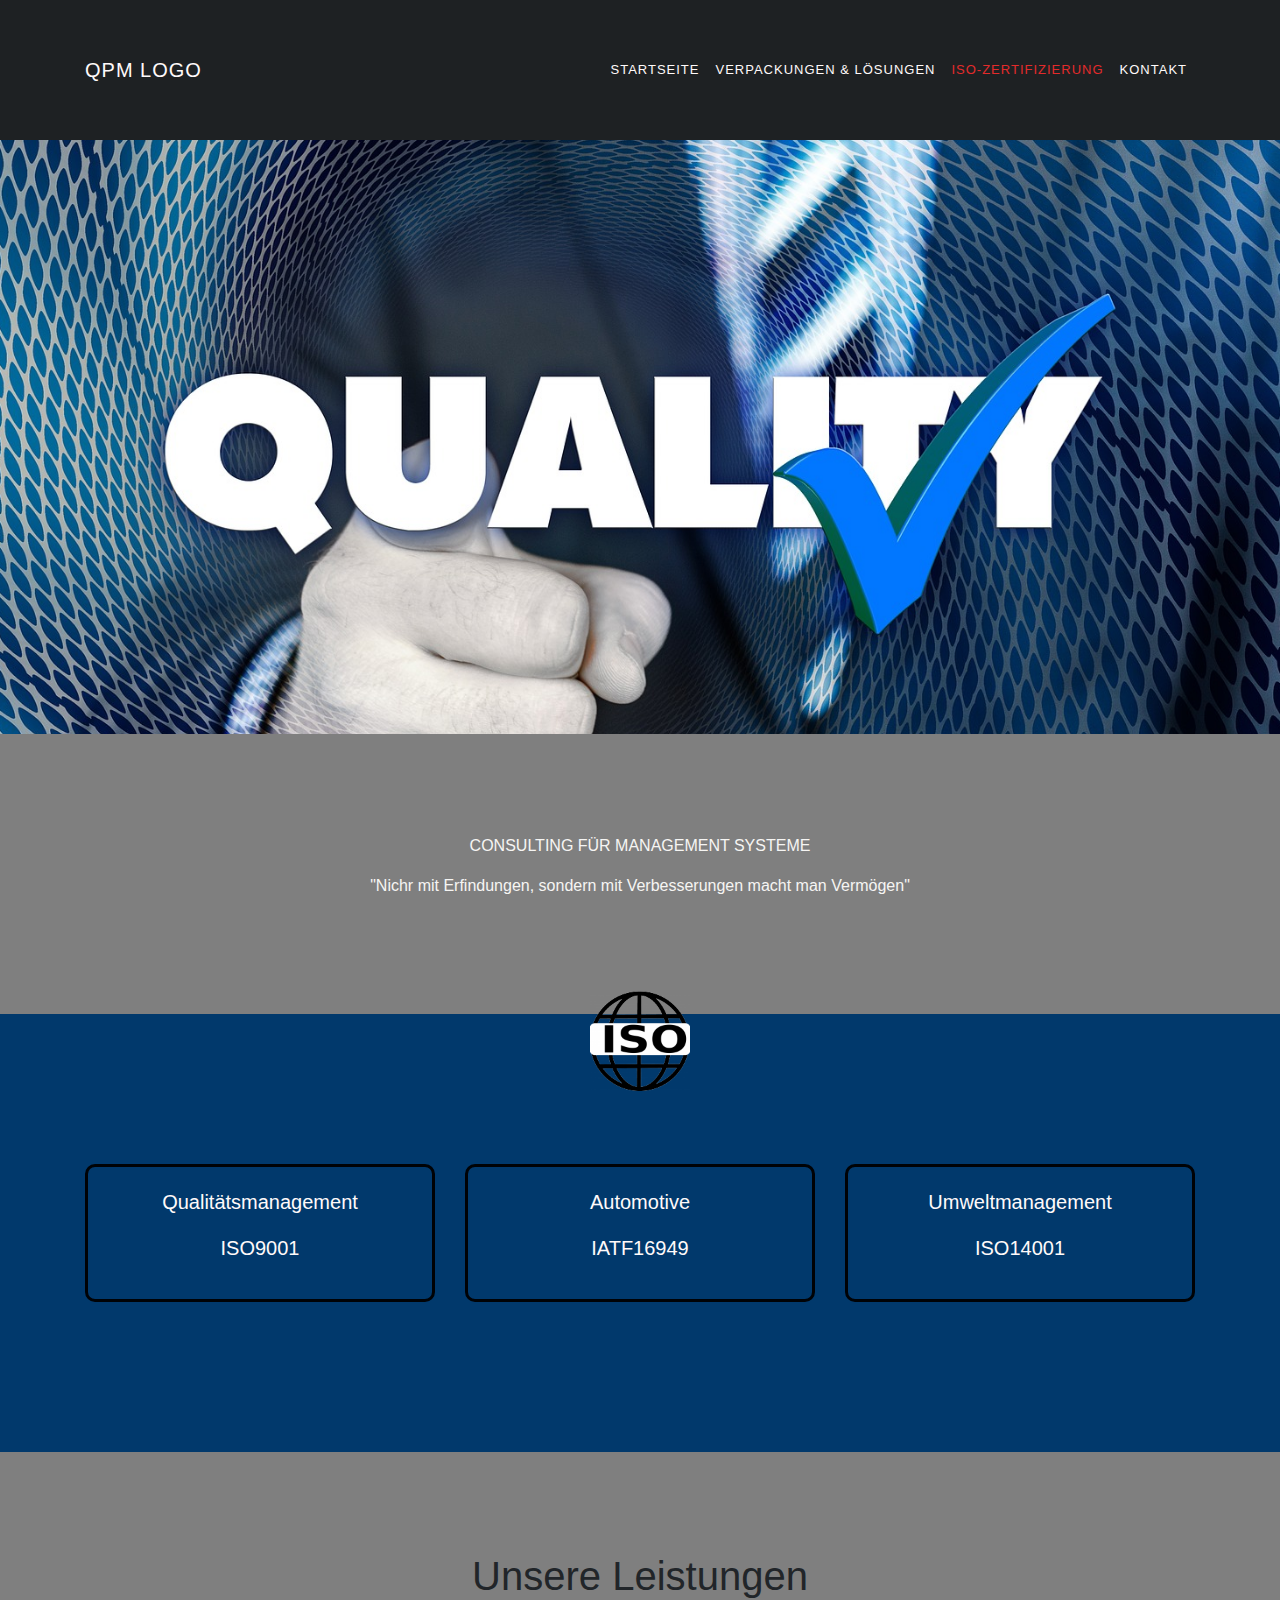
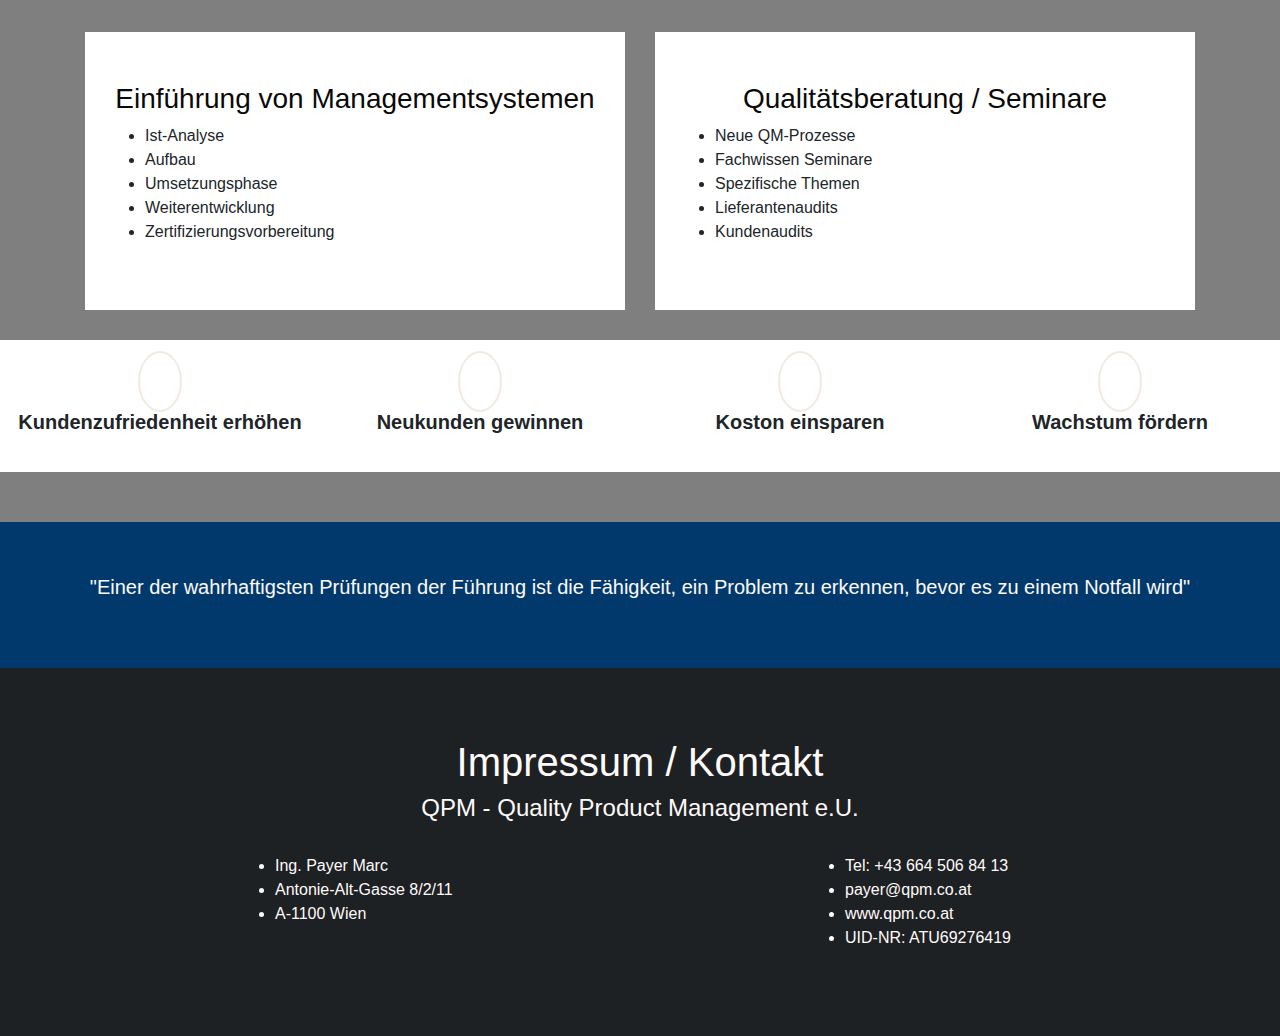
==== commit 8ee7da67: "update" ====
--- a/Iso.html
+++ b/Iso.html
@@ -41,7 +41,7 @@
         <a class="nav-link" href="#design">Design / Materialien</a>
       </li>-->
       <li class="nav-item active">
-        <a class="nav-link" href="Iso.html">Leistungen</a>
+        <a class="nav-link" href="Iso.html">ISO-Zertifizierung</a>
       </li>
       <!--<li class="nav-item">
         <a class="nav-link" href="#link">Referenzprojekte</a>
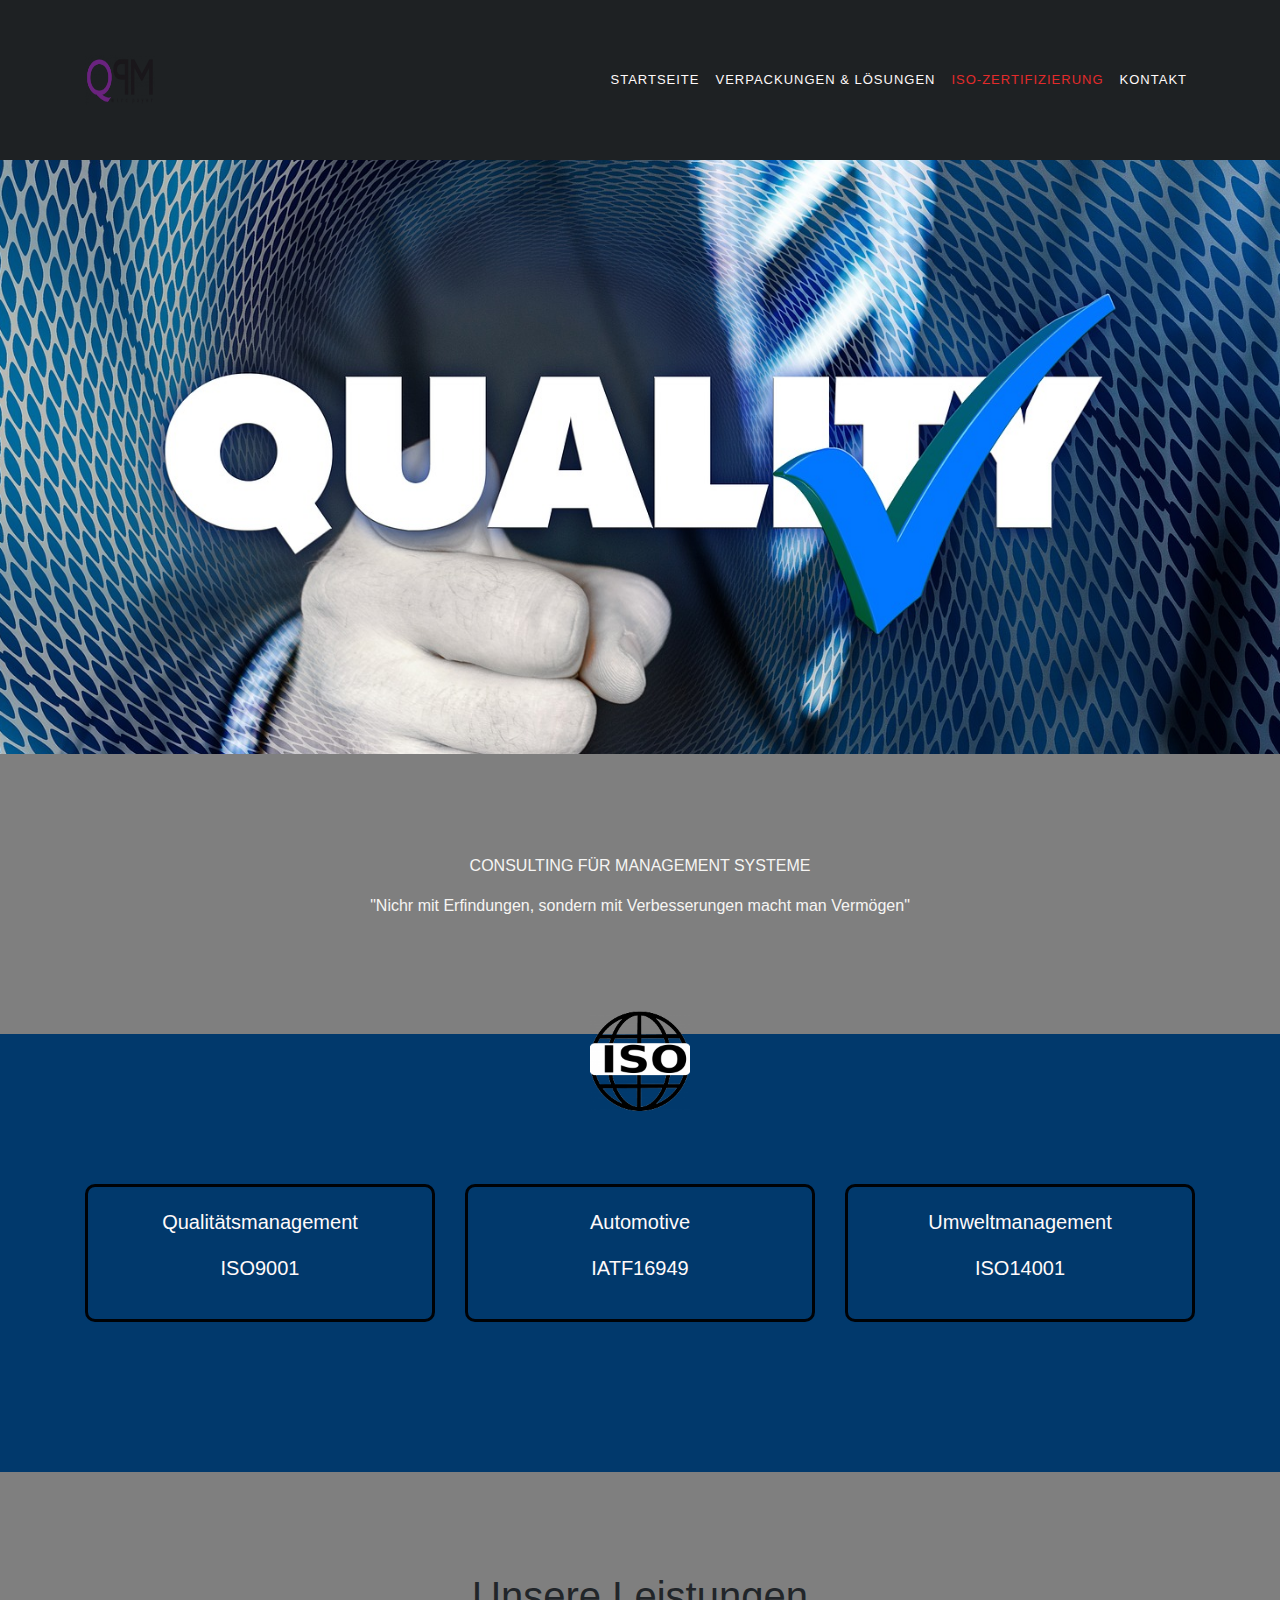
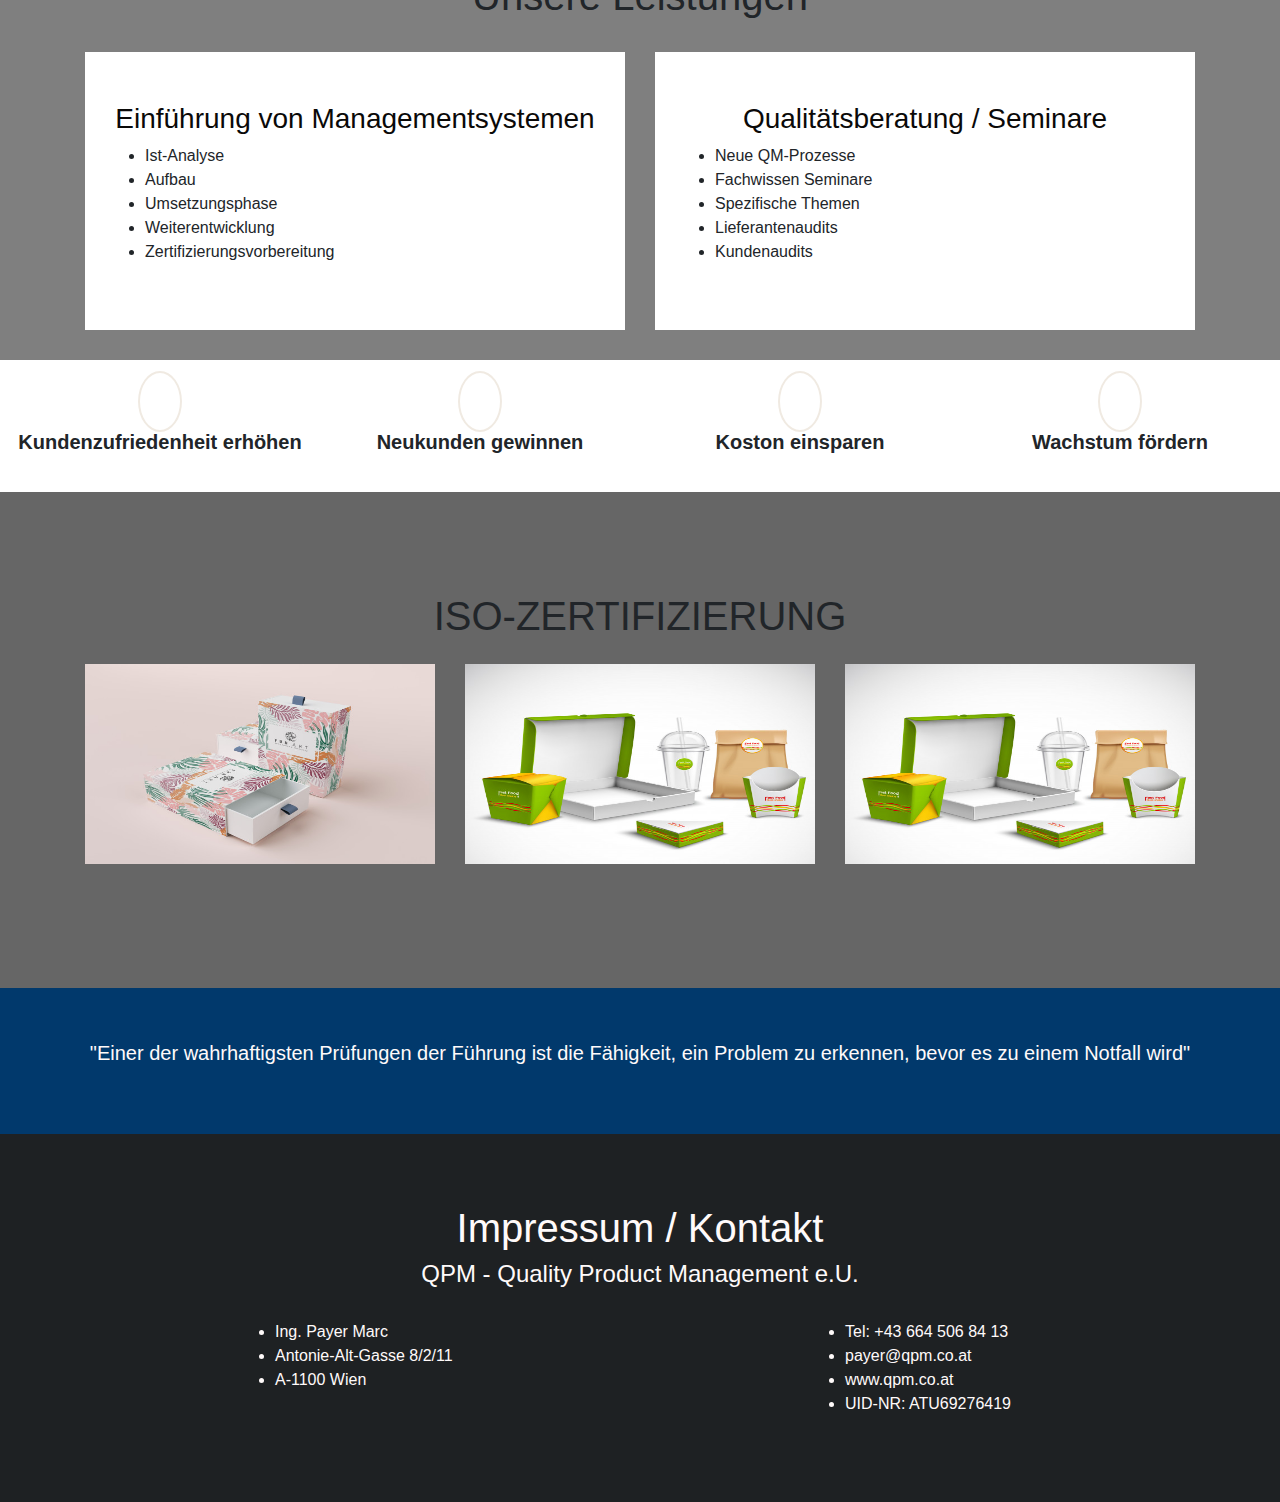
==== commit 47199261: "update" ====
--- a/Iso.html
+++ b/Iso.html
@@ -21,7 +21,8 @@
       <nav class="navbar navbar-expand-lg navbar-dark">
        
   <!-- Brand -->
-  <a class="navbar-brand" href="#">QPM LOGO</a>
+  <a class="navbar-brand" href="#"><img src="imag/dash/logo.png" class="imag-fluid"></a>
+
 
   <!-- Toggler/collapsibe Button -->
   <button class="navbar-toggler" type="button" data-toggle="collapse" data-target="#collapsibleNavbar">
@@ -207,6 +208,141 @@
       </div>
       
     </div>
+
+
+
+    <section class="iso-crousel-area">
+    <div class="container mb-4">
+      <div class="justify-content-center mb-4">
+        <h1 class="text-center">ISO-ZERTIFIZIERUNG</h1>
+      </div>
+
+
+    <!--Carousel Wrapper-->
+    <div id="multi-item-example" class="carousel slide carousel-multi-item" data-ride="carousel">
+
+      <!--Controls-->
+      <!--<div class="controls-top">
+        <a class="btn-floating" href="#multi-item-example" data-slide="prev"><i class="fa fa-chevron-left"></i></a>
+        <a class="btn-floating" href="#multi-item-example" data-slide="next"><i class="fa fa-chevron-right"></i></a>
+      </div>-->
+      <!--/.Controls-->
+
+      <!--Indicators-->
+      
+      <!--<ol class="carousel-indicators">
+        <li data-target="#multi-item-example" data-slide-to="0" class="active"></li>
+        <li data-target="#multi-item-example" data-slide-to="1"></li>
+        <li data-target="#multi-item-example" data-slide-to="2"></li>
+        <li data-target="#multi-item-example" data-slide-to="3"></li>
+        <li data-target="#multi-item-example" data-slide-to="4"></li>
+        <li data-target="#multi-item-example" data-slide-to="5"></li>
+      </ol>-->
+      <!--/.Indicators-->
+
+      <!--Slides-->
+      <div class="carousel-inner" role="listbox">
+
+        <!--First slide-->
+        <div class="carousel-item active">
+
+          <div class="row">
+            <div class="col-sm-12 col-md-4 col-lg-4">
+              <img src="crousel/3.jpg" class="img-fluid">
+              
+            </div>
+
+            <div class="col-sm-12 col-md-4 col-lg-4 clearfix d-none d-md-block">
+             <img src="crousel/5.jpg" class="img-fluid">
+            </div>
+
+            <div class="col-sm-12 col-md-4 col-lg-4 clearfix d-none d-md-block">
+             <img src="crousel/5.jpg" class="img-fluid">
+            </div>
+          </div>
+
+      </div>
+        <!--/.First slide-->
+
+        <!--Second slide-->
+        <div class="carousel-item">
+   <div class="row">
+            <div class="col-sm-12 col-md-4 col-lg-4">
+              <img src="crousel/6.jpg" class="img-fluid">
+              
+            </div>
+
+            <div class="col-sm-12 col-md-4 col-lg-4 clearfix d-none d-md-block">
+             <img src="crousel/5.jpg" class="img-fluid">
+            </div>
+
+            <div class="col-sm-12 col-md-4 col-lg-4 clearfix d-none d-md-block">
+             <img src="crousel/3.jpg" class="img-fluid">
+            </div>
+          </div>
+          </div>
+
+      
+        <!--/.Second slide-->
+
+        <!--Third slide-->
+        <div class="carousel-item">
+
+         <div class="row">
+            <div class="col-sm-12 col-md-4 col-lg-4">
+              <img src="crousel/5.jpg" class="img-fluid">
+              
+            </div>
+
+            <div class="col-sm-12 col-md-4 col-lg-4 clearfix d-none d-md-block">
+             <img src="crousel/3.jpg" class="img-fluid">
+            </div>
+
+            <div class="col-sm-12 col-md-4 col-lg-4 clearfix d-none d-md-block">
+             <img src="crousel/6.jpg" class="img-fluid">
+            </div>
+          </div>
+
+        </div>
+        <!--/.Third slide-->
+        <div class="carousel-item">
+
+             <div class="row">
+            <div class="col-sm-12 col-md-4 col-lg-4">
+              <img src="crousel/6.jpg" class="img-fluid">
+              
+            </div>
+
+            <div class="col-sm-12 col-md-4 col-lg-4 clearfix d-none d-md-block">
+             <img src="crousel/5.jpg" class="img-fluid">
+            </div>
+
+            <div class="col-sm-12 col-md-4 col-lg-4 clearfix d-none d-md-block">
+             <img src="crousel/3.jpg" class="img-fluid">
+            </div>
+          </div>
+
+        </div>
+       
+
+      </div>
+      <!--/.Slides-->
+
+    </div>
+    <!--/.Carousel Wrapper-->
+
+      <!--Controls-->
+      <div class="controls-top d-flex">
+        <a class="btn-floating" href="#multi-item-example" data-slide="prev"><i class="fa fa-chevron-left"></i></a>
+        <a class="btn-floating" href="#multi-item-example" data-slide="next"><i class="fa fa-chevron-right"></i></a>
+      </div>
+      <!--/.Controls-->
+
+
+  </div>
+
+  </section>
+
   </section>
 
 
--- a/style.css
+++ b/style.css
@@ -15,6 +15,7 @@
 body
 {
   font-family: Helvetica, Sans-Serif;
+  
 }
 
 .main-site
@@ -23,6 +24,13 @@
 }
 
 /*---------------- ------------------nav area starts-------- -------------------*/
+
+
+.navbar-brand img
+{
+  width: 70px;
+  height: 50px;
+}
 
 .nav-area
 {
@@ -77,22 +85,20 @@
 /*---------------- ------------------header area starts-------- -------------------*/
 .header-area
 {
+  
   position: relative;
    width: 100%;
    //padding: 200px 200px 100px 200px;
-  background-image: url('imag/dash/dash.jpg');
+  background-image: url('imag/dash/dash3.jpeg');
   height: 66vh;
   background-repeat: no-repeat;
   background-size: cover;
-  background-position: center;
+  background-position: center center;
   background-attachment:fixed;
-  //margin-top: 30px;
-}
-
-.site-button .btn-first
-{
-  //justify-content: center;
-}
+  
+}
+
+
 
 .button
 {
@@ -249,7 +255,7 @@
   position: relative;
    width: 100%;
    padding: 100px 0px;
-   background-color: #b5651d;
+   background-color: #71697a;
 }
 
 .crousel-area h1 ,p
@@ -380,7 +386,7 @@
   //background-color:#01396C;;
   width: 100%;
   //height: 100%;
-  padding: 100px 0px 50px 0px;
+  padding: 100px 0px 0px 0px;
 }
 
 
@@ -429,6 +435,45 @@
 /*----------------------------- iso list area ends ------------------------*/
 
 
+
+
+/*----------------------------- iso carousel area starts ------------------------*/
+
+.iso-crousel-area
+{
+  position: relative;
+  background-color: #666666;
+  padding: 100px 0px;
+
+}
+
+.iso-crousel-area img
+{
+  width: 100%;
+  height:200px; 
+}
+
+.iso-crousel-area .controls-top
+{
+position: absolute;
+bottom: 0;
+left: 50%;
+transform: translate(-50%,-50%);
+  //justify-content: center;  
+}
+
+.iso-crousel-area .controls-top a
+{
+  margin:0px 40px ;
+  font-size: 50px;
+
+}
+
+/*----------------------------- iso carousel area ends ------------------------*/
+
+
+
+
 .last-text-area
 {
 
@@ -455,7 +500,7 @@
 {
   width: 100%;
   padding: 100px 0px;
-  background-color: #5e503f
+  background-color: #d9d2b6;
 
 }
 
@@ -538,7 +583,7 @@
 
 .link-area
 {
-  background-color: #b5651d;
+  background-color: #71697a;
   //background-color:;
   padding: 100px 0px;
 }
@@ -577,12 +622,12 @@
 
 
 
-/*---------------- ------------------about area starts -------- -------------------*/
+/*----------------------------------- about area starts ---------------------------*/
 .about-area
 {
   width: 100%;
   padding: 100px 0px;
-  background-color:#eae0d5;
+  background-color:#d9d2b6;
 }
 
 .about-me-area .row 
@@ -606,7 +651,7 @@
 {
  
    height: 400px; 
-  width: 100%;
+  width: auto;
   //max-width: 100%; 
   //height: auto;
   
@@ -629,12 +674,11 @@
 /*----------------------------------- contact area starts -----------------------*/
 
 
-/*==============================Start Contact ==================*/
 
 .Contact-area
 {
   
-  background-color: #b5651d;
+  background-color: #71697a;
 }
 
 .Contact-area-heading h2
@@ -665,25 +709,26 @@
   background:none;
   box-shadow: none;
   border: none;
-  border-bottom: 1px solid #796878;
+  border-bottom: 1px solid #fff;
   border-radius: 0;
   outline: none;
   padding: 10px 0px;
   font-size:20px;
   font-weight: 300px;
-  color:#796878;
+  color:#fff;
   font-family: Helvetica, Sans-Serif;
 }
 
 .Contact-area .row-area input::placeholder
 {
-  color:#796878;
+  color:#fff;
   //color:#79687;
   font-size: 15px;
 }
 
 .Contact-area .btn-area
 {
+  color: black;
   font-family: Helvetica, Sans-Serif;
   margin-top: 10px;
   padding: 10px 30px;
@@ -692,12 +737,6 @@
   border: 0;
 }
 
-
-
-/*==============================Ends Contact ==================*/
-
-
-
 /*-------------------------------------contact area starts ------------------------*/
 
 
@@ -721,6 +760,80 @@
 }
 
 /*---------------- ------------------footer area ends -------- -------------------*/
+
+
+
+
+
+
+
+
+/*---------------- ------------------piracy area strats -------- -------------------*/
+.piracy-area
+{
+  width: 100%;
+  padding: 20px;
+  background-color: #666666;
+}
+
+.piracy-area a
+{
+  color: #000;
+  display: flex;
+  position: relative;
+  justify-content: center;
+  text-align: center;
+}
+
+/*---------------- ------------------piracy area ends -------- -------------------*/
+
+
+
+/*---------------- ------------------piracy-text area starts -------- -------------------*/
+
+.privacy-text-area
+{
+  background-color: #796878;
+  padding: 20px 20px;
+
+}
+
+.privacy-text-area h3
+{
+  color: white;
+  padding-bottom: 20px;
+}
+.privacy-text-area p
+{
+  text-align: justify;
+  color: white;
+}
+
+
+/*---------------- ------------------piracy-text area ends -------- -------------------*/
+
+
+
+
+
+
+
+
+
+
+
+
+
+
+
+
+
+
+
+
+
+
+
 
 
 @media only screen and (min-width: 768px)
--- a/style.css
+++ b/style.css
@@ -15,6 +15,7 @@
 body
 {
   font-family: Helvetica, Sans-Serif;
+  
 }
 
 .main-site
@@ -23,6 +24,13 @@
 }
 
 /*---------------- ------------------nav area starts-------- -------------------*/
+
+
+.navbar-brand img
+{
+  width: 70px;
+  height: 50px;
+}
 
 .nav-area
 {
@@ -77,22 +85,20 @@
 /*---------------- ------------------header area starts-------- -------------------*/
 .header-area
 {
+  
   position: relative;
    width: 100%;
    //padding: 200px 200px 100px 200px;
-  background-image: url('imag/dash/dash.jpg');
+  background-image: url('imag/dash/dash3.jpeg');
   height: 66vh;
   background-repeat: no-repeat;
   background-size: cover;
-  background-position: center;
+  background-position: center center;
   background-attachment:fixed;
-  //margin-top: 30px;
-}
-
-.site-button .btn-first
-{
-  //justify-content: center;
-}
+  
+}
+
+
 
 .button
 {
@@ -249,7 +255,7 @@
   position: relative;
    width: 100%;
    padding: 100px 0px;
-   background-color: #b5651d;
+   background-color: #71697a;
 }
 
 .crousel-area h1 ,p
@@ -380,7 +386,7 @@
   //background-color:#01396C;;
   width: 100%;
   //height: 100%;
-  padding: 100px 0px 50px 0px;
+  padding: 100px 0px 0px 0px;
 }
 
 
@@ -429,6 +435,45 @@
 /*----------------------------- iso list area ends ------------------------*/
 
 
+
+
+/*----------------------------- iso carousel area starts ------------------------*/
+
+.iso-crousel-area
+{
+  position: relative;
+  background-color: #666666;
+  padding: 100px 0px;
+
+}
+
+.iso-crousel-area img
+{
+  width: 100%;
+  height:200px; 
+}
+
+.iso-crousel-area .controls-top
+{
+position: absolute;
+bottom: 0;
+left: 50%;
+transform: translate(-50%,-50%);
+  //justify-content: center;  
+}
+
+.iso-crousel-area .controls-top a
+{
+  margin:0px 40px ;
+  font-size: 50px;
+
+}
+
+/*----------------------------- iso carousel area ends ------------------------*/
+
+
+
+
 .last-text-area
 {
 
@@ -455,7 +500,7 @@
 {
   width: 100%;
   padding: 100px 0px;
-  background-color: #5e503f
+  background-color: #d9d2b6;
 
 }
 
@@ -538,7 +583,7 @@
 
 .link-area
 {
-  background-color: #b5651d;
+  background-color: #71697a;
   //background-color:;
   padding: 100px 0px;
 }
@@ -577,12 +622,12 @@
 
 
 
-/*---------------- ------------------about area starts -------- -------------------*/
+/*----------------------------------- about area starts ---------------------------*/
 .about-area
 {
   width: 100%;
   padding: 100px 0px;
-  background-color:#eae0d5;
+  background-color:#d9d2b6;
 }
 
 .about-me-area .row 
@@ -606,7 +651,7 @@
 {
  
    height: 400px; 
-  width: 100%;
+  width: auto;
   //max-width: 100%; 
   //height: auto;
   
@@ -629,12 +674,11 @@
 /*----------------------------------- contact area starts -----------------------*/
 
 
-/*==============================Start Contact ==================*/
 
 .Contact-area
 {
   
-  background-color: #b5651d;
+  background-color: #71697a;
 }
 
 .Contact-area-heading h2
@@ -665,25 +709,26 @@
   background:none;
   box-shadow: none;
   border: none;
-  border-bottom: 1px solid #796878;
+  border-bottom: 1px solid #fff;
   border-radius: 0;
   outline: none;
   padding: 10px 0px;
   font-size:20px;
   font-weight: 300px;
-  color:#796878;
+  color:#fff;
   font-family: Helvetica, Sans-Serif;
 }
 
 .Contact-area .row-area input::placeholder
 {
-  color:#796878;
+  color:#fff;
   //color:#79687;
   font-size: 15px;
 }
 
 .Contact-area .btn-area
 {
+  color: black;
   font-family: Helvetica, Sans-Serif;
   margin-top: 10px;
   padding: 10px 30px;
@@ -692,12 +737,6 @@
   border: 0;
 }
 
-
-
-/*==============================Ends Contact ==================*/
-
-
-
 /*-------------------------------------contact area starts ------------------------*/
 
 
@@ -721,6 +760,80 @@
 }
 
 /*---------------- ------------------footer area ends -------- -------------------*/
+
+
+
+
+
+
+
+
+/*---------------- ------------------piracy area strats -------- -------------------*/
+.piracy-area
+{
+  width: 100%;
+  padding: 20px;
+  background-color: #666666;
+}
+
+.piracy-area a
+{
+  color: #000;
+  display: flex;
+  position: relative;
+  justify-content: center;
+  text-align: center;
+}
+
+/*---------------- ------------------piracy area ends -------- -------------------*/
+
+
+
+/*---------------- ------------------piracy-text area starts -------- -------------------*/
+
+.privacy-text-area
+{
+  background-color: #796878;
+  padding: 20px 20px;
+
+}
+
+.privacy-text-area h3
+{
+  color: white;
+  padding-bottom: 20px;
+}
+.privacy-text-area p
+{
+  text-align: justify;
+  color: white;
+}
+
+
+/*---------------- ------------------piracy-text area ends -------- -------------------*/
+
+
+
+
+
+
+
+
+
+
+
+
+
+
+
+
+
+
+
+
+
+
+
 
 
 @media only screen and (min-width: 768px)
